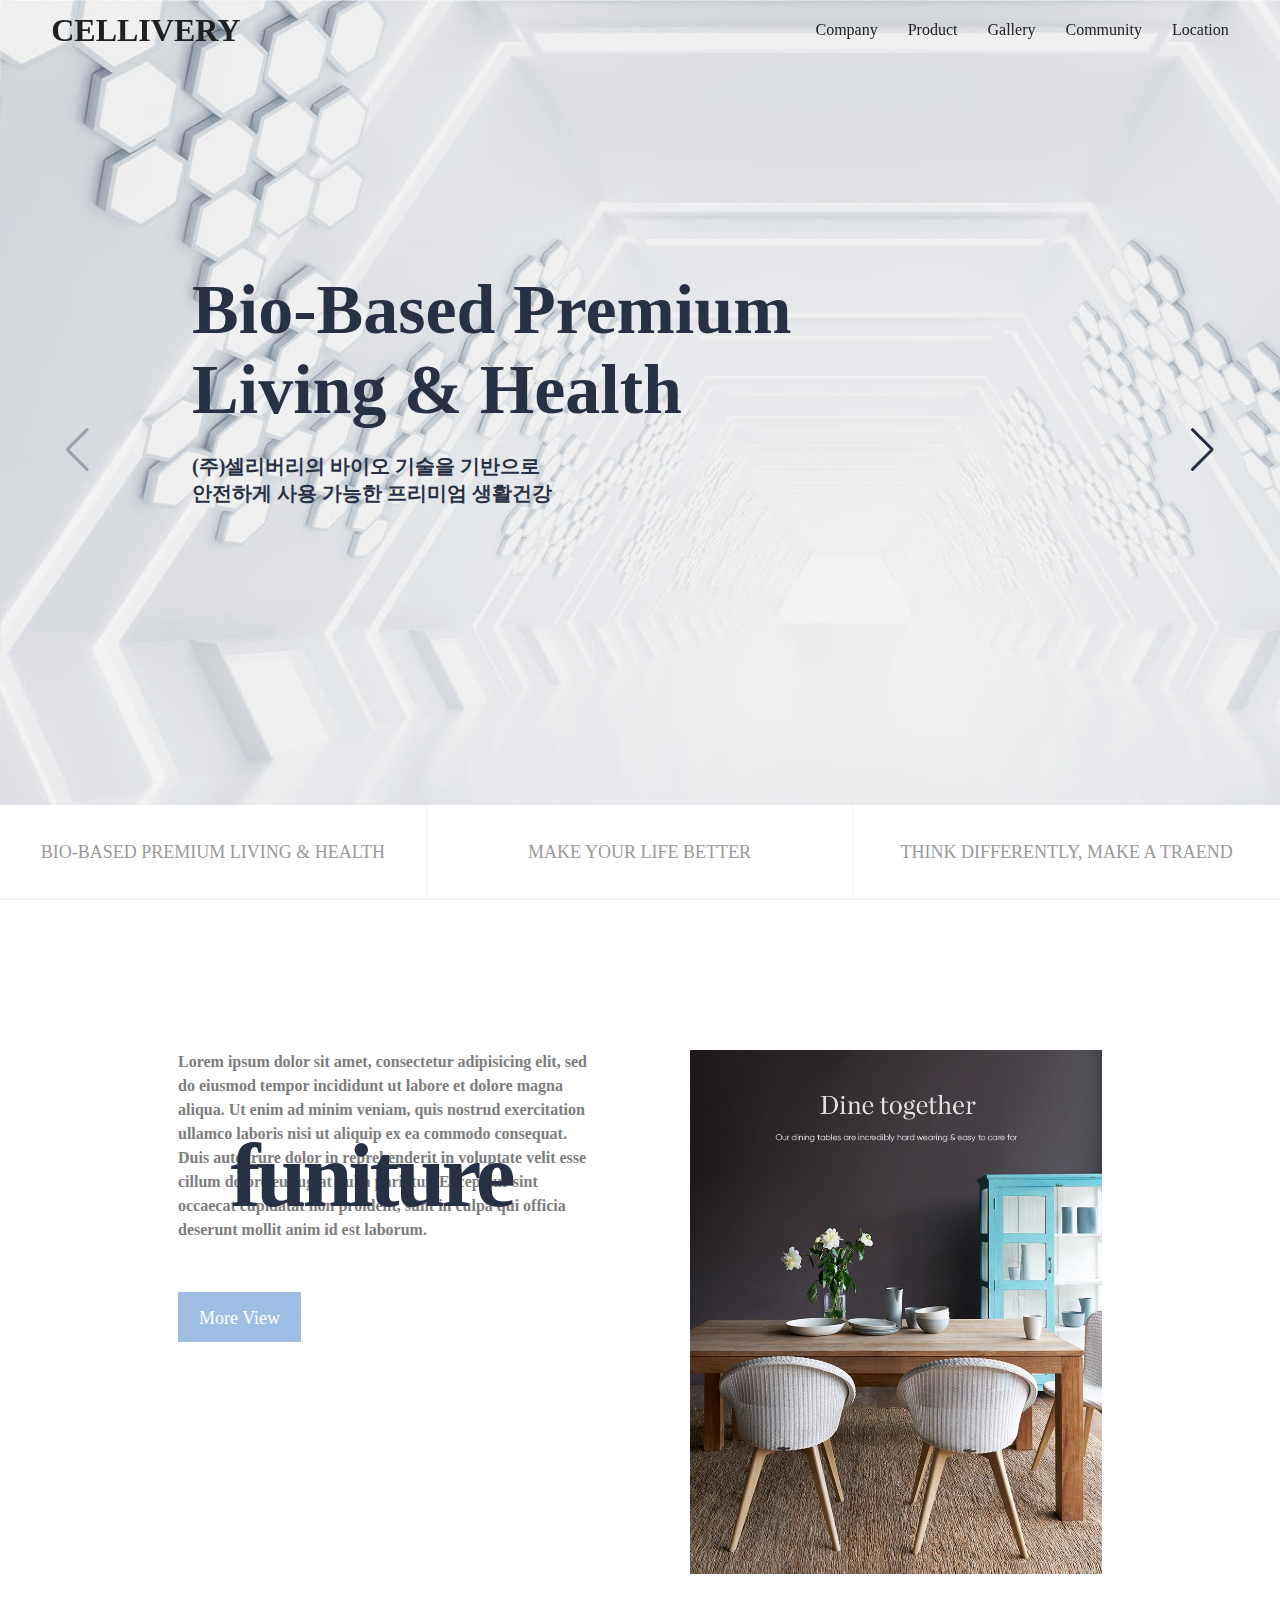
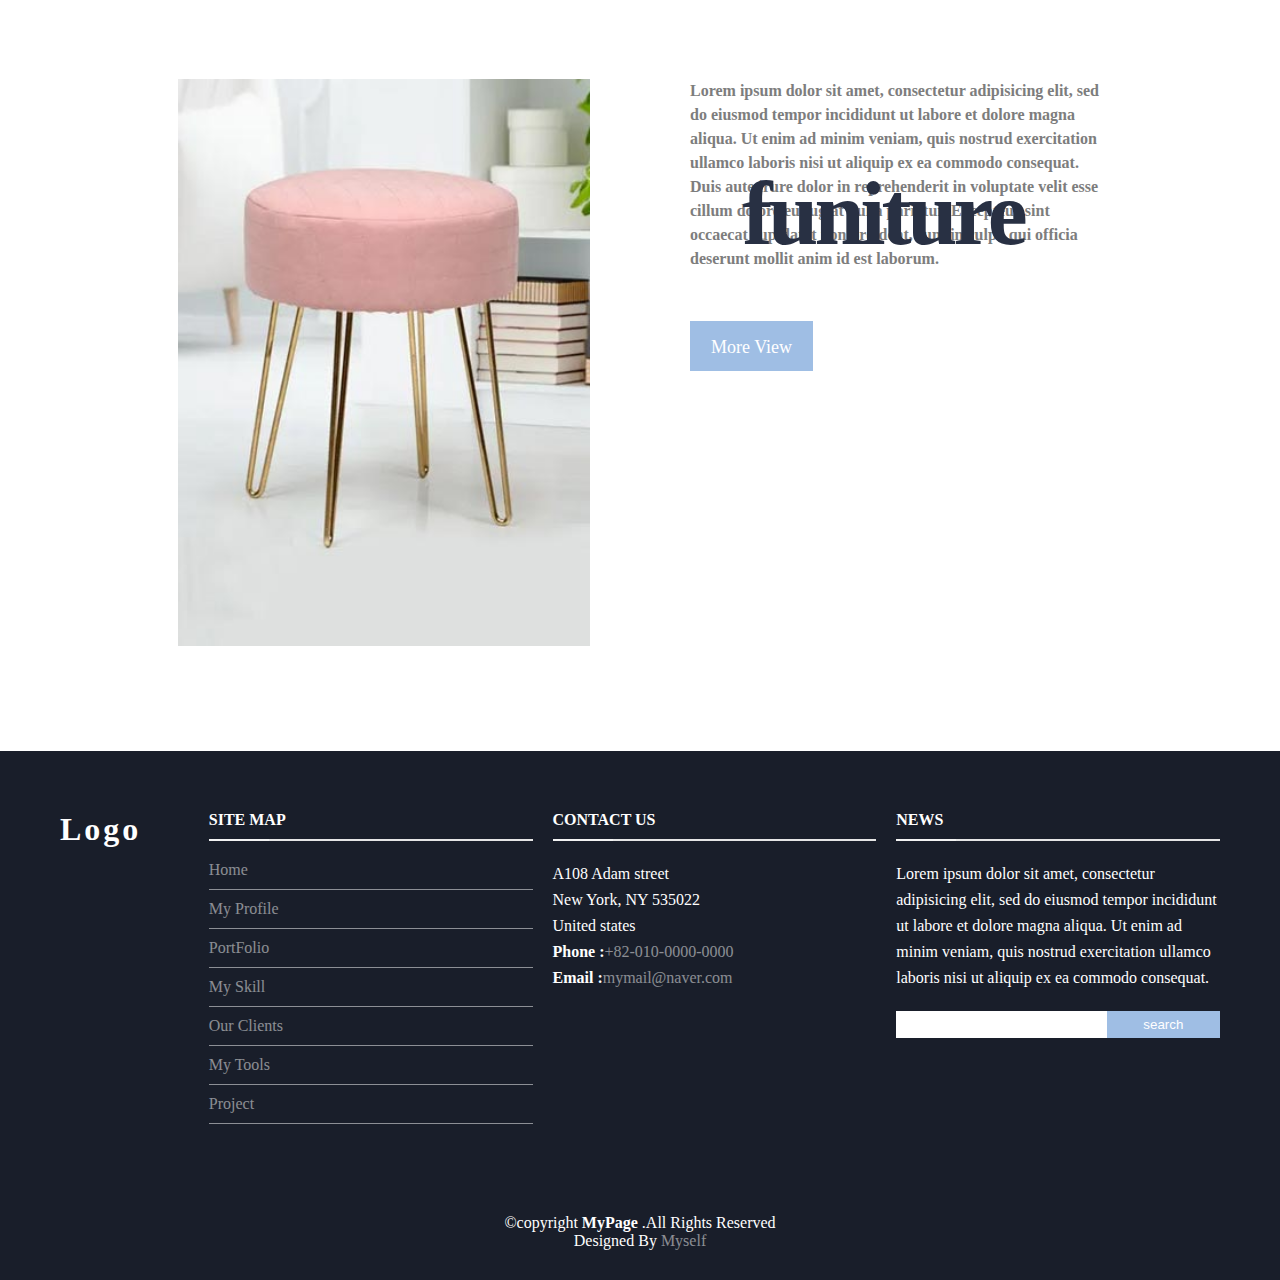
==== index.html @ 7fae7de5 "scss 활용 사이트 제작" ====
<!DOCTYPE html>
<html lang="ko">
  <head>
    <meta charset="utf-8">
    <meta name="viewport" content="width=device-width, initial-scale=1, maximum-scale=1, minimum-scale=1, user-scalable=no">
    <title>xwood</title>
    <link rel="stylesheet" href="https://unpkg.com/swiper/swiper-bundle.min.css">
    <link rel="stylesheet" href="./css/style.min.css">
    <script type="text/javascript" src="./js/jquery.min.js"></script>
    <script src="https://unpkg.com/swiper/swiper-bundle.min.js"></script>
    <script type="text/javascript" src="./js/common.js"></script>
  </head>
  <body>
    <div id="wrap">
      <div class="header-box">
        <header id="header">
          <!-- 로고 -->
          <h1 id="top-logo">
            <a href="../">CELLIVERY</a>
          </h1>
          <!-- 메인메뉴 -->
          <nav id="top-nav">
            <ul>
              <li>
                <a href="./company/introduce.html">Company</a>
                <ul class="sub-menu">
                  <li><a href="./company/introduce.html">introduce</a></li>
                  <li><a href="./company/ci.html">CI</a></li>
                  <li><a href="./company/history.html">History</a></li>
                </ul>
              </li>
              <li>
                <a href="./product/bioneul.html">Product</a>
                <ul class="sub-menu">
                  <li><a href="./product/bioneul.html">BIO:NEOL</a></li>
                  <li><a href="./product/rapuez.html">THE RAPUEZ</a></li>
                </ul>
              </li>
              <li><a href="./gallery/gallery.html">Gallery</a></li>
              <li>
                <a href="./community/notice.html">Community</a>
                <ul class="sub-menu">
                  <li><a href="./community/notice.html">Notice</a></li>
                  <li><a href="./community/news.html">News</a></li>
                  <li><a href="./community/faq.html">FAQ</a></li>
                </ul>
              </li>
              <li><a href="./location/location.html">Location</a></li>
            </ul>
          </nav>
        </header>
      </div>
      <main>
        <!-- 메인 배너 -->
        <div class="swiper mySwiper">
          <div class="swiper-wrapper">
            <div class="swiper-slide mainbanner">
              <div class="txt-box">
                <h2>Bio-Based Premium<br>Living & Health</h2>
                <p>(주)셀리버리의 바이오 기술을 기반으로<br>안전하게 사용 가능한 프리미엄 생활건강</p>
              </div>
            </div>
            <div class="swiper-slide mainbanner">
              <div class="txt-box">
                <h2>Make Your Life<br>Better</h2>
                <p>주변에서 쉽게 접할 수 있는 제품을 통해<br>당신의 삶의 질을 업그레이드 합니다.</p>
              </div>
            </div>
            <div class="swiper-slide mainbanner">
              <div class="txt-box">
                <h2>Think Differently,<br>Make a Trend</h2>
                <p>글로벌 시장에서 인정받은 바이오 기술력으로<br>새로운 리빙앤헬스 트렌드를 만들어갑니다.</p>
              </div>
            </div>
          </div>
          <ul>
            <li><a href="#">BIO-BASED PREMIUM LIVING & HEALTH</a></li>
            <li><a href="#">MAKE YOUR LIFE BETTER</a></li>
            <li><a href="#">THINK DIFFERENTLY, MAKE A TRAEND</a></li>
          </ul>
          <div class="swiper-button-next"></div>
          <div class="swiper-button-prev"></div>
          <div class="swiper-pagination"></div>
        </div>
        <!-- 컨텐츠 영역 -->
        <div class="container">
          <div class="content">
            <div class="inner">
              <div class="box items_2">
                <div class="items">
                  <h3 class="title">funiture</h3>
                  <p>Lorem ipsum dolor sit amet, consectetur adipisicing elit, sed do eiusmod tempor incididunt ut labore et dolore magna aliqua. Ut enim ad minim veniam, quis nostrud exercitation ullamco laboris nisi ut aliquip ex ea commodo consequat. Duis aute irure dolor in reprehenderit in voluptate velit esse cillum dolore eu fugiat nulla pariatur. Excepteur sint occaecat cupidatat non proident, sunt in culpa qui officia deserunt mollit anim id est laborum.</p>
                  <a href="./company/introduce.html" class="gbtn">More View</a>
                </div>
                <div class="items">
                  <img src="./img/thumb_nail01.jpg" alt="funiture01">
                </div>
              </div>
            </div>
            <div class="inner">
              <div class="box items_2">
                <div class="items">
                  <img src="./img/thumb_nail02.jpg" alt="funiture02">
                </div>
                <div class="items">
                  <h3 class="title">funiture</h3>
                  <p>Lorem ipsum dolor sit amet, consectetur adipisicing elit, sed do eiusmod tempor incididunt ut labore et dolore magna aliqua. Ut enim ad minim veniam, quis nostrud exercitation ullamco laboris nisi ut aliquip ex ea commodo consequat. Duis aute irure dolor in reprehenderit in voluptate velit esse cillum dolore eu fugiat nulla pariatur. Excepteur sint occaecat cupidatat non proident, sunt in culpa qui officia deserunt mollit anim id est laborum.</p>
                  <a href="./company/introduce.html" class="gbtn">More View</a>
                </div>
              </div>
            </div>
          </div>
        </div>
        <!-- 컨텐츠 영역 -->
      </main>
      <footer id="footer">
        <!-- 푸터 상단 영역 -->
        <div class="footer-top">
          <div class="container">
            <div class="row">
              <div class="column footer-logo">
                <!-- footer logo -->
                <h3>Logo</h3>
              </div>
              <div class="column">
                <!-- site map -->
                <h4>site map</h4>
                <ul>
                  <li><a href="#intro">Home</a></li>
                  <li><a href="#myprofile">My Profile</a></li>
                  <li><a href="#portfolio">PortFolio</a></li>
                  <li><a href="#myskill">My Skill</a></li>
                  <li><a href="#ourclients">Our Clients</a></li>
                  <li><a href="#mytools">My Tools</a></li>
                  <li><a href="#project">Project</a></li>
                </ul>
              </div>
              <div class="column">
                <!-- contact us -->
                <h4>contact us</h4>
                <p>
                  A108 Adam street<br>
                  New York, NY 535022<br>
                  United states<br>
                  <strong>Phone :</strong><a href="tel:+82-10-0000-0000">+82-010-0000-0000</a><br> <!-- a태그 누르면 전화 걸기 가능 -->
                  <strong>Email :</strong><a href="mailto:mymail@naver.com">mymail@naver.com</a> <!-- a태그 누르면 메일 보내기 가능 -->
                </p>
              </div>
              <div class="column news">
                <!-- news -->
                <h4>news</h4>
                <p>Lorem ipsum dolor sit amet, consectetur adipisicing elit, sed do eiusmod tempor incididunt ut labore et dolore magna aliqua. Ut enim ad minim veniam, quis nostrud exercitation ullamco laboris nisi ut aliquip ex ea commodo consequat.</p>
                <form>
                  <input type="text" name="search"><input type="submit" value="search">
                </form>
              </div>
            </div>
          </div>
        </div>
        <!-- 푸터 하단 영역 -->
        <div class="container">
          <div class="copyright">
            &copy;copyright <strong>MyPage</strong> .All Rights Reserved
          </div>
          <div class="credits">
            Designed By <a href="mailto:aaa@naver.com">Myself</a> <!-- mailto: 보내는 사람 메일 주소 -->
          </div>
        </div>
      </footer>
    </div>
    <script>
    var swiper = new Swiper(".mySwiper", {
      spaceBetween: 30,
      centeredSlides: true,
      navigation: {
        nextEl: ".swiper-button-next",
        prevEl: ".swiper-button-prev",
      },
      pagination: {
          el: ".swiper-pagination",
      },
    });
    </script>
  </body>
</html>
---- css/style.min.css ----
html,body{height:100%}body{background:#fff;color:#283043}html,body,p,dl,dt,dd,ul,li,h1,h2,h3,h4,h5,h6{margin:0;padding:0}li{list-style:none}a{text-decoration:none;color:#202020;transition:.5s}a:hover{color:#9fbee4}.gbtn{display:inline-block;box-sizing:border-box;padding:0 20px;height:50px;line-height:50px;text-align:center;background:#9fbee4;color:white;border:1px solid #9fbee4}.gbtn:hover{color:#9fbee4;background:white}.box{display:flex;padding:0 10%}.box .items{position:relative;box-sizing:border-box;padding:50px;flex:50%;flex-grow:0;flex-shrink:0;font-size:18px}.box .items .title{position:absolute;width:100%;top:20%;left:20%;font-size:90px;line-height:100px;letter-spacing:-4px}.box .items p{color:#7d7d7d;font-size:16px;font-weight:600;line-height:24px}.box .items img{width:100%}.box .items.column{flex:100%;text-align:center}.box .items.column .title{position:relative;top:0;left:0;font-size:50px;line-height:50px}.box .items.column p{margin:20px 0}.box .items.column p span{display:inline-block;padding-top:10px;box-sizing:border-box;line-height:21px}.box .items.column p strong{color:#283043;font-weight:900}.box.items_2 .items{flex:50%}.box#history{padding:0 12%}.box#history .items{position:relative;width:800px}.box#history .items:first-child{flex:45%}.box#history .items:last-child{flex:55%}.box#history .items:before{position:absolute;top:0;right:86px;content:'';display:block;width:2px;height:100%;background:#e5e5e5}.box#history .items:last-child:before{display:none}.box#history .items .title{top:30px;left:50px;text-align:left}.box#history .items ul{position:relative;display:block;flex-flow:column;height:250px}.box#history .items ul li{display:block;flex:100%;width:100%;height:60px;margin-bottom:1%;border-bottom:none;border-radius:10px;background:rgba(255,255,255,0.5);border:1px solid #e5e5e5;box-sizing:border-box}.box#history .items ul li.active{background:#191e2a}.box#history .items ul li.active span{color:#fff}.box#history .items ul li.active span:last-child{color:#9fbee4}.box#history .items ul li .txt-box{width:100%;height:100%;line-height:60px;margin-left:30px}.box#history .items ul li .txt-box span{color:#e5e5e5;display:inline-block;line-height:100%}.box#history .items ul li .txt-box span:last-child{color:#283043;margin-left:20px;font-weight:700}table{width:100%;table-layout:fixed;border-collapse:collapse;border:0}table+.gbtn{margin-top:20px}table+.gbtn.right{float:right}table th{height:50px;padding:20px 15px;text-align:center;font-weight:700;font-size:16px;color:#202020;text-transform:uppercase;border-top:2px solid #202020;border-bottom:1px solid #e5e5e5}table th:nth-child(1){width:10%}table th:nth-child(2){width:50%}table th:nth-child(3){width:20%}table th:nth-child(4){width:20%}table td{height:50px;padding:15px;text-align:center;vertical-align:middle;font-weight:500;font-size:16px;color:#283043;border-bottom:1px solid #e5e5e5}table td:nth-child(1){width:10%}table td:nth-child(2){width:50%}table td:nth-child(3){width:20%}table td:nth-child(4){width:20%}.tbl-header{background:#fff;margin:0 10%}.tbl-content{margin-top:0;margin:0 10%}.accordion{margin:0 10%}.accordion dl{margin:50px auto}.accordion dl dt{font-size:18px;text-indent:3em;color:white;line-height:35px;height:35px;background:#9fbee4}.accordion dl dd{height:300px}.accordion dl dd p{text-indent:1em;padding:20px}.map-info-window{width:150px;text-align:center;padding:6px 0}.swiper-button-next,.swiper-button-prev{color:#283043}.swiper-button-next{right:5%}.swiper-button-prev{left:5%}.swiper-pagination-bullet{background:#fff}.swiper-pagination-bullet-active{background:#9fbee4}#wrap{width:100%}#wrap .header-box{position:fixed;width:100%;margin:0 auto;z-index:100}#wrap .header-box #header{position:relative;width:100%;margin:0 auto;padding:0 4%;box-sizing:border-box;height:60px}#wrap .header-box #header #top-logo{float:left;position:relative;z-index:1}#wrap .header-box #header #top-logo a{height:60px;line-height:60px}#wrap .header-box #header #top-nav{position:relative;height:60px}#wrap .header-box #header #top-nav ul{float:right}#wrap .header-box #header #top-nav ul li{position:relative;float:left;margin-left:30px}#wrap .header-box #header #top-nav ul li:first-child{margin-left:0}#wrap .header-box #header #top-nav ul li a{display:inline-block;width:100%;height:100%;line-height:60px}#wrap .header-box #header #top-nav ul li:hover .sub-menu{visibility:visible;top:100%;opacity:1}#wrap .header-box #header #top-nav ul li .sub-menu{position:absolute;border:1px solid rgba(255,255,255,0.5);visibility:hidden;top:calc(100% - 3px);opacity:0;transition:.3s;z-index:500}#wrap .header-box #header #top-nav ul li .sub-menu li{width:100%;margin:0;background:white;box-sizing:border-box;padding:0 10px;min-width:150px;transition:.3s}#wrap .header-box #header #top-nav ul li .sub-menu li:hover{background:#9fbee4}#wrap .header-box #header #top-nav ul li .sub-menu li:hover a{color:white}#wrap .header-box #header #top-nav ul li .sub-menu li a{height:40px;line-height:40px}#wrap main{min-height:calc(100vh - (60px + 80px + 51px))}#wrap main ul{position:absolute;bottom:0;left:0;display:flex;width:100%;max-width:1720px;height:95px;z-index:200}#wrap main ul li{position:relative;width:33.333%;background:#fff;border-bottom:2px solid #f3f3f3}#wrap main ul li:before{position:absolute;top:0;left:0;content:'';width:0;height:100%;background:#9fbee4;transition:4s}#wrap main ul li.on:before{width:100%;color:#262f40;border-right:none}#wrap main ul li:last-child a{border-right:none}#wrap main ul li a{position:relative;display:inline-block;width:100%;height:100%;line-height:95px;border-right:1px solid #f3f3f3;background:none;text-align:center;color:#999;font-size:18px;box-sizing:border-box;transition:.5s;z-index:100}#wrap main ul li a:hover{padding-left:20px}#wrap #footer{margin-top:50px;color:#fff;background:#191e2a}#wrap #footer .footer-top{padding:60px 50px 30px}#wrap #footer>.container{padding:30px 0;text-align:center}#wrap #footer .container .row{display:flex;justify-content:center;flex-wrap:wrap}#wrap #footer .container .row .column{flex:25%;padding:0 10px;margin-bottom:30px;box-sizing:border-box}#wrap #footer .container .row .column.footer-logo{flex:100px}#wrap #footer .container .row .column.footer-logo h3{font-size:32px;padding:2px 0 2px 0px;line-height:1;font-weight:700;letter-spacing:3px}#wrap #footer .container .row .column.news p{margin-bottom:20px}#wrap #footer .container .row .column.news input[type=text]{border:0;padding:6px 8px;width:65%;box-sizing:border-box;outline:none}#wrap #footer .container .row .column.news input[type=submit]{border:0;padding:6px 0;width:35%;background:#9fbee4;color:white;cursor:pointer;outline:none}#wrap #footer .container .row .column h4{position:relative;font-size:16px;font-weight:700;text-transform:uppercase;padding-bottom:12px;margin-bottom:20px}#wrap #footer .container .row .column h4:before,#wrap #footer .container .row .column h4:after{content:'';position:absolute;left:0;bottom:0;height:2px}#wrap #footer .container .row .column h4:before{width:100%;background:#e5e5e5}#wrap #footer .container .row .column h4:after{width:60px;background:rgba(255,255,255,0.5)}#wrap #footer .container .row .column ul li{border-bottom:1px solid rgba(255,255,255,0.5);padding:10px 0}#wrap #footer .container .row .column ul li:nth-child(1){padding-top:0}#wrap #footer .container .row .column ul li a{color:rgba(255,255,255,0.5)}#wrap #footer .container .row .column p{line-height:26px}#wrap #footer .container .row .column p a{color:rgba(255,255,255,0.5)}#wrap #footer .container .credits a{color:rgba(255,255,255,0.5)}.mainbanner{position:relative;height:100vh;background-repeat:no-repeat;background-size:cover}.mainbanner:nth-child(1){background-image:url("../img/main/banner01.jpg")}.mainbanner:nth-child(2){background-image:url("../img/main/banner02.jpg")}.mainbanner:nth-child(3){background-image:url("../img/main/banner03.jpg")}.mainbanner .txt-box{position:absolute;top:30%;left:15%;width:60%}.mainbanner .txt-box h2{font-size:70px}.mainbanner .txt-box p{margin-top:3%;font-size:20px;font-weight:700;color:#283043}.inner:nth-child(1){margin-top:100px}.inner .box.items_2 .items p+a{margin-top:50px}body.subpage main .container{display:flex;justify-content:center;align-items:center;flex-flow:column}body.subpage main .container #lnb{position:relative;width:100%;height:550px;box-sizing:border-box;padding-right:50px}body.subpage main .container #lnb.company{background:url("../img/lnb/about.jpg") no-repeat center;background-size:cover}body.subpage main .container #lnb.community{background:url("../img/lnb/community.jpg") no-repeat center;background-size:cover}body.subpage main .container #lnb.product{background:url("../img/lnb/product.jpg") no-repeat center;background-size:cover}body.subpage main .container #lnb.gallery{background:url("../img/lnb/gallery.png") no-repeat center;background-size:cover}body.subpage main .container #lnb.location{background:url("../img/lnb/location.jpg") no-repeat center;background-size:cover}body.subpage main .container #lnb span{position:absolute;top:40%;left:10%;display:inline-block;font-size:50px;line-height:50px}body.subpage main .container #lnb ul{position:absolute;bottom:0;left:0;display:flex;width:100%;max-width:1720px;height:95px}body.subpage main .container #lnb ul li{width:33.333%;background:#fff;border-bottom:2px solid #f3f3f3}body.subpage main .container #lnb ul li:last-child a{border-right:none}body.subpage main .container #lnb ul li a{display:inline-block;width:100%;height:100%;line-height:95px;border-right:1px solid #f3f3f3;text-align:center;color:#999;font-size:18px;box-sizing:border-box;transition:.5s}body.subpage main .container #lnb ul li a:hover{padding-left:20px}body.subpage main .container #lnb ul li a.on{color:#262f40;background:#9fbee4;border-right:none}body.subpage main .container .sub-title .inner.community h2 span{position:absolute;top:40%;left:10%;display:inline-block;font-size:50px;line-height:50px}body.subpage main .container .inner.community h2 span{margin-left:10%}body.subpage main .container .inner.community .tbl-header{margin-top:50px}body.subpage main .container .inner+.inner{margin-top:50px;padding-top:50px;border-top:1px solid rgba(255,255,255,0.5)}body.subpage main .container .inner .box{flex-wrap:wrap}
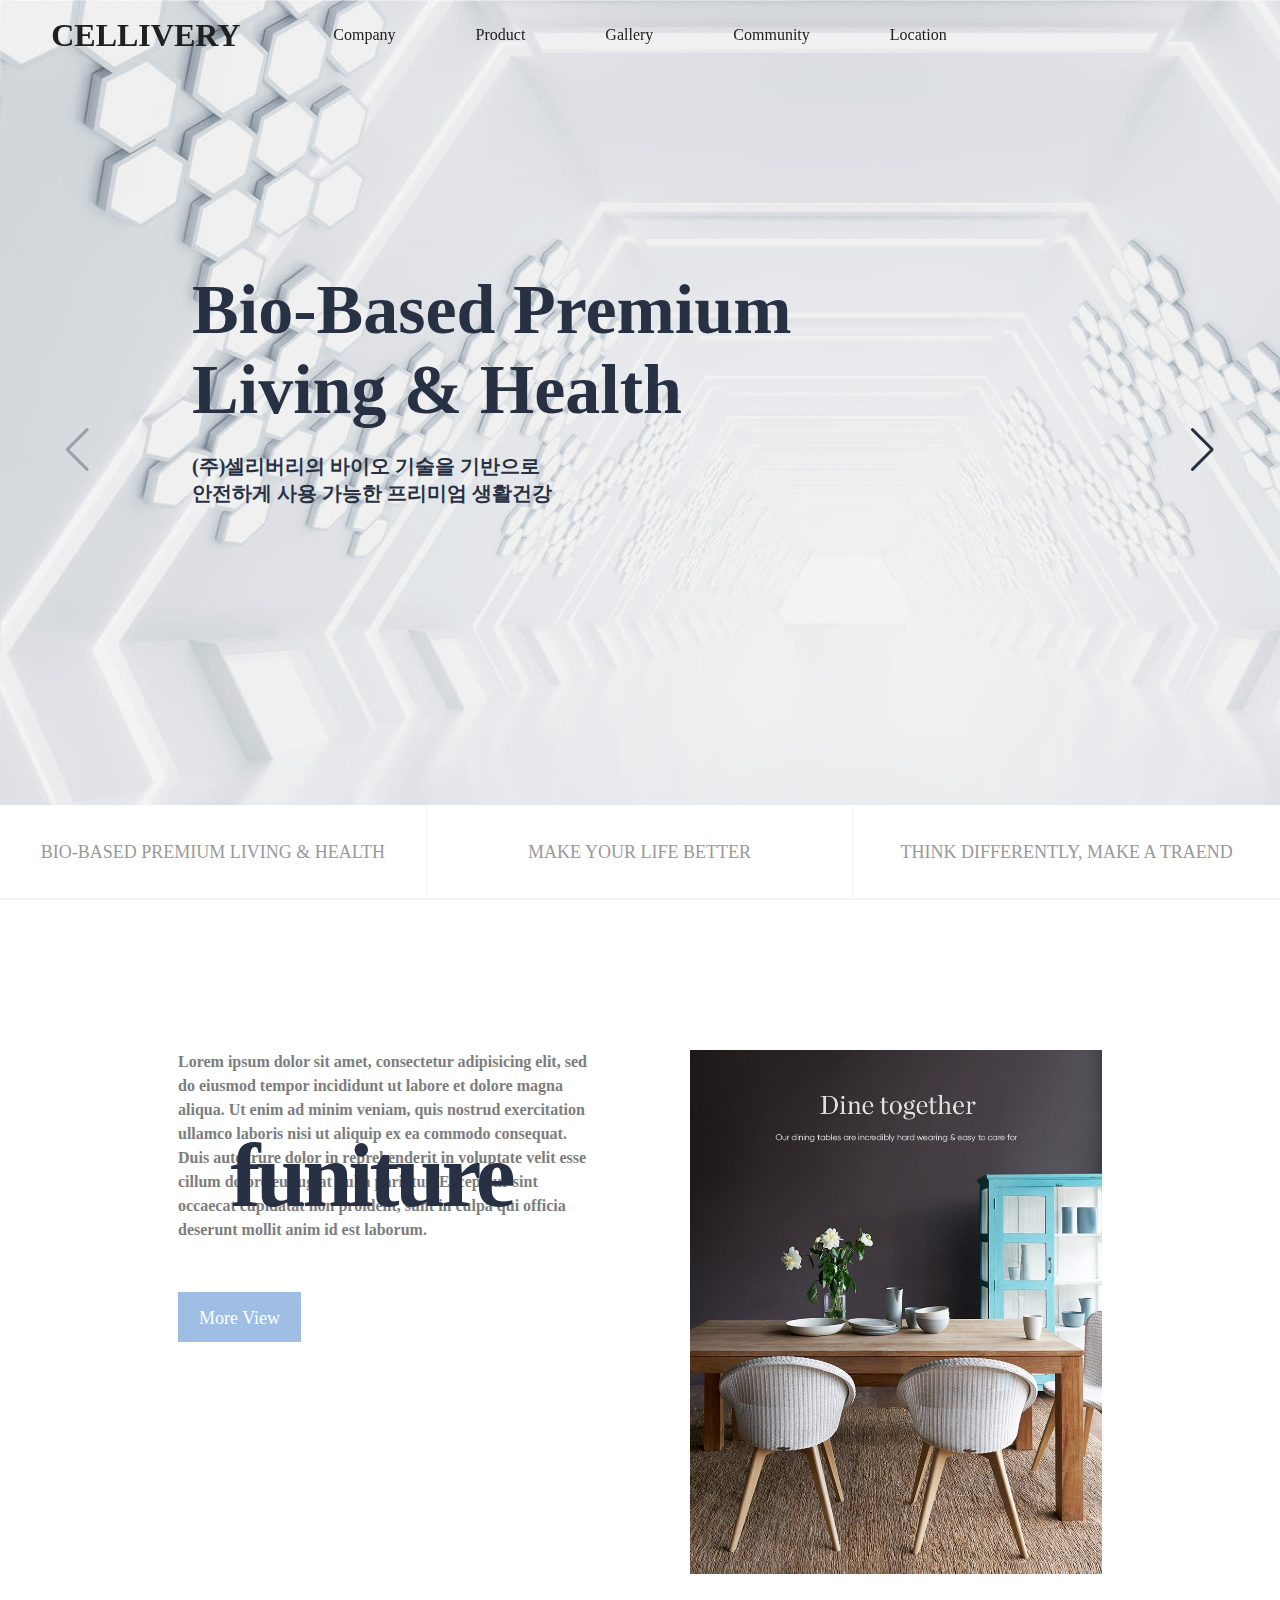
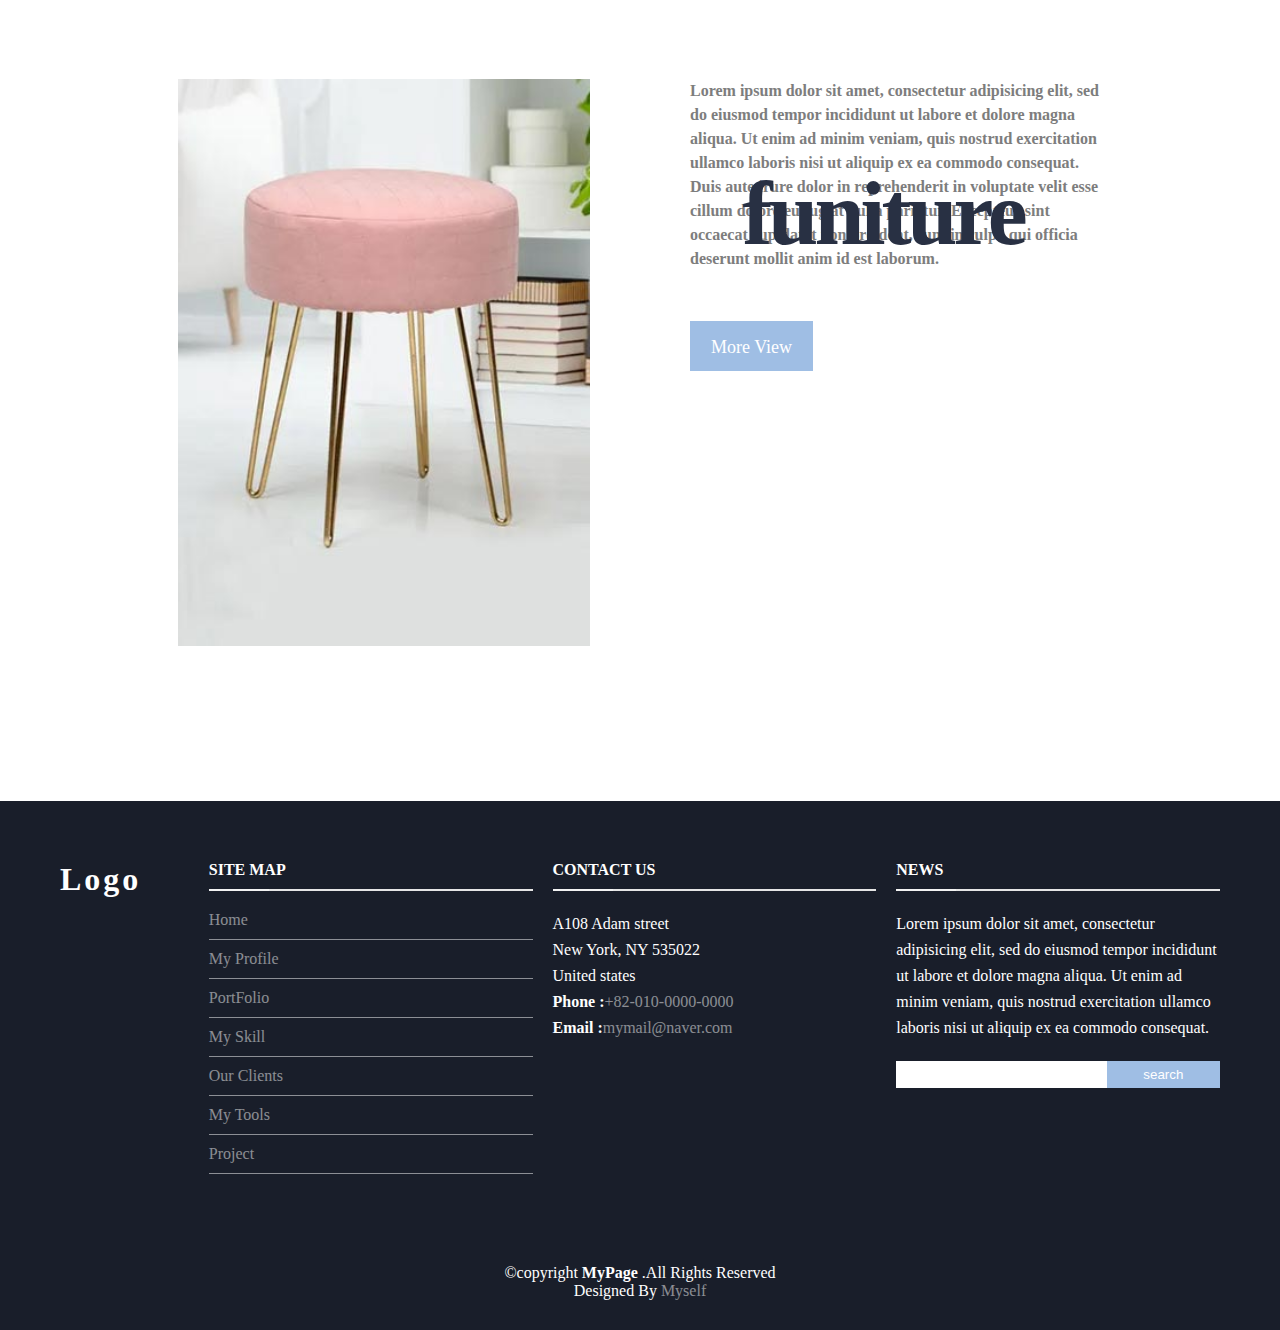
==== commit c0c7d5b9: "서브페이지 콘텐츠 추가 및 상단바 수정" ====
--- a/index.html
+++ b/index.html
@@ -3,7 +3,7 @@
   <head>
     <meta charset="utf-8">
     <meta name="viewport" content="width=device-width, initial-scale=1, maximum-scale=1, minimum-scale=1, user-scalable=no">
-    <title>xwood</title>
+    <title>CELLIVERY</title>
     <link rel="stylesheet" href="https://unpkg.com/swiper/swiper-bundle.min.css">
     <link rel="stylesheet" href="./css/style.min.css">
     <script type="text/javascript" src="./js/jquery.min.js"></script>
--- a/css/style.min.css
+++ b/css/style.min.css
@@ -1 +1 @@
-html,body{height:100%}body{background:#fff;color:#283043}html,body,p,dl,dt,dd,ul,li,h1,h2,h3,h4,h5,h6{margin:0;padding:0}li{list-style:none}a{text-decoration:none;color:#202020;transition:.5s}a:hover{color:#9fbee4}.gbtn{display:inline-block;box-sizing:border-box;padding:0 20px;height:50px;line-height:50px;text-align:center;background:#9fbee4;color:white;border:1px solid #9fbee4}.gbtn:hover{color:#9fbee4;background:white}.box{display:flex;padding:0 10%}.box .items{position:relative;box-sizing:border-box;padding:50px;flex:50%;flex-grow:0;flex-shrink:0;font-size:18px}.box .items .title{position:absolute;width:100%;top:20%;left:20%;font-size:90px;line-height:100px;letter-spacing:-4px}.box .items p{color:#7d7d7d;font-size:16px;font-weight:600;line-height:24px}.box .items img{width:100%}.box .items.column{flex:100%;text-align:center}.box .items.column .title{position:relative;top:0;left:0;font-size:50px;line-height:50px}.box .items.column p{margin:20px 0}.box .items.column p span{display:inline-block;padding-top:10px;box-sizing:border-box;line-height:21px}.box .items.column p strong{color:#283043;font-weight:900}.box.items_2 .items{flex:50%}.box#history{padding:0 12%}.box#history .items{position:relative;width:800px}.box#history .items:first-child{flex:45%}.box#history .items:last-child{flex:55%}.box#history .items:before{position:absolute;top:0;right:86px;content:'';display:block;width:2px;height:100%;background:#e5e5e5}.box#history .items:last-child:before{display:none}.box#history .items .title{top:30px;left:50px;text-align:left}.box#history .items ul{position:relative;display:block;flex-flow:column;height:250px}.box#history .items ul li{display:block;flex:100%;width:100%;height:60px;margin-bottom:1%;border-bottom:none;border-radius:10px;background:rgba(255,255,255,0.5);border:1px solid #e5e5e5;box-sizing:border-box}.box#history .items ul li.active{background:#191e2a}.box#history .items ul li.active span{color:#fff}.box#history .items ul li.active span:last-child{color:#9fbee4}.box#history .items ul li .txt-box{width:100%;height:100%;line-height:60px;margin-left:30px}.box#history .items ul li .txt-box span{color:#e5e5e5;display:inline-block;line-height:100%}.box#history .items ul li .txt-box span:last-child{color:#283043;margin-left:20px;font-weight:700}table{width:100%;table-layout:fixed;border-collapse:collapse;border:0}table+.gbtn{margin-top:20px}table+.gbtn.right{float:right}table th{height:50px;padding:20px 15px;text-align:center;font-weight:700;font-size:16px;color:#202020;text-transform:uppercase;border-top:2px solid #202020;border-bottom:1px solid #e5e5e5}table th:nth-child(1){width:10%}table th:nth-child(2){width:50%}table th:nth-child(3){width:20%}table th:nth-child(4){width:20%}table td{height:50px;padding:15px;text-align:center;vertical-align:middle;font-weight:500;font-size:16px;color:#283043;border-bottom:1px solid #e5e5e5}table td:nth-child(1){width:10%}table td:nth-child(2){width:50%}table td:nth-child(3){width:20%}table td:nth-child(4){width:20%}.tbl-header{background:#fff;margin:0 10%}.tbl-content{margin-top:0;margin:0 10%}.accordion{margin:0 10%}.accordion dl{margin:50px auto}.accordion dl dt{font-size:18px;text-indent:3em;color:white;line-height:35px;height:35px;background:#9fbee4}.accordion dl dd{height:300px}.accordion dl dd p{text-indent:1em;padding:20px}.map-info-window{width:150px;text-align:center;padding:6px 0}.swiper-button-next,.swiper-button-prev{color:#283043}.swiper-button-next{right:5%}.swiper-button-prev{left:5%}.swiper-pagination-bullet{background:#fff}.swiper-pagination-bullet-active{background:#9fbee4}#wrap{width:100%}#wrap .header-box{position:fixed;width:100%;margin:0 auto;z-index:100}#wrap .header-box #header{position:relative;width:100%;margin:0 auto;padding:0 4%;box-sizing:border-box;height:60px}#wrap .header-box #header #top-logo{float:left;position:relative;z-index:1}#wrap .header-box #header #top-logo a{height:60px;line-height:60px}#wrap .header-box #header #top-nav{position:relative;height:60px}#wrap .header-box #header #top-nav ul{float:right}#wrap .header-box #header #top-nav ul li{position:relative;float:left;margin-left:30px}#wrap .header-box #header #top-nav ul li:first-child{margin-left:0}#wrap .header-box #header #top-nav ul li a{display:inline-block;width:100%;height:100%;line-height:60px}#wrap .header-box #header #top-nav ul li:hover .sub-menu{visibility:visible;top:100%;opacity:1}#wrap .header-box #header #top-nav ul li .sub-menu{position:absolute;border:1px solid rgba(255,255,255,0.5);visibility:hidden;top:calc(100% - 3px);opacity:0;transition:.3s;z-index:500}#wrap .header-box #header #top-nav ul li .sub-menu li{width:100%;margin:0;background:white;box-sizing:border-box;padding:0 10px;min-width:150px;transition:.3s}#wrap .header-box #header #top-nav ul li .sub-menu li:hover{background:#9fbee4}#wrap .header-box #header #top-nav ul li .sub-menu li:hover a{color:white}#wrap .header-box #header #top-nav ul li .sub-menu li a{height:40px;line-height:40px}#wrap main{min-height:calc(100vh - (60px + 80px + 51px))}#wrap main ul{position:absolute;bottom:0;left:0;display:flex;width:100%;max-width:1720px;height:95px;z-index:200}#wrap main ul li{position:relative;width:33.333%;background:#fff;border-bottom:2px solid #f3f3f3}#wrap main ul li:before{position:absolute;top:0;left:0;content:'';width:0;height:100%;background:#9fbee4;transition:4s}#wrap main ul li.on:before{width:100%;color:#262f40;border-right:none}#wrap main ul li:last-child a{border-right:none}#wrap main ul li a{position:relative;display:inline-block;width:100%;height:100%;line-height:95px;border-right:1px solid #f3f3f3;background:none;text-align:center;color:#999;font-size:18px;box-sizing:border-box;transition:.5s;z-index:100}#wrap main ul li a:hover{padding-left:20px}#wrap #footer{margin-top:50px;color:#fff;background:#191e2a}#wrap #footer .footer-top{padding:60px 50px 30px}#wrap #footer>.container{padding:30px 0;text-align:center}#wrap #footer .container .row{display:flex;justify-content:center;flex-wrap:wrap}#wrap #footer .container .row .column{flex:25%;padding:0 10px;margin-bottom:30px;box-sizing:border-box}#wrap #footer .container .row .column.footer-logo{flex:100px}#wrap #footer .container .row .column.footer-logo h3{font-size:32px;padding:2px 0 2px 0px;line-height:1;font-weight:700;letter-spacing:3px}#wrap #footer .container .row .column.news p{margin-bottom:20px}#wrap #footer .container .row .column.news input[type=text]{border:0;padding:6px 8px;width:65%;box-sizing:border-box;outline:none}#wrap #footer .container .row .column.news input[type=submit]{border:0;padding:6px 0;width:35%;background:#9fbee4;color:white;cursor:pointer;outline:none}#wrap #footer .container .row .column h4{position:relative;font-size:16px;font-weight:700;text-transform:uppercase;padding-bottom:12px;margin-bottom:20px}#wrap #footer .container .row .column h4:before,#wrap #footer .container .row .column h4:after{content:'';position:absolute;left:0;bottom:0;height:2px}#wrap #footer .container .row .column h4:before{width:100%;background:#e5e5e5}#wrap #footer .container .row .column h4:after{width:60px;background:rgba(255,255,255,0.5)}#wrap #footer .container .row .column ul li{border-bottom:1px solid rgba(255,255,255,0.5);padding:10px 0}#wrap #footer .container .row .column ul li:nth-child(1){padding-top:0}#wrap #footer .container .row .column ul li a{color:rgba(255,255,255,0.5)}#wrap #footer .container .row .column p{line-height:26px}#wrap #footer .container .row .column p a{color:rgba(255,255,255,0.5)}#wrap #footer .container .credits a{color:rgba(255,255,255,0.5)}.mainbanner{position:relative;height:100vh;background-repeat:no-repeat;background-size:cover}.mainbanner:nth-child(1){background-image:url("../img/main/banner01.jpg")}.mainbanner:nth-child(2){background-image:url("../img/main/banner02.jpg")}.mainbanner:nth-child(3){background-image:url("../img/main/banner03.jpg")}.mainbanner .txt-box{position:absolute;top:30%;left:15%;width:60%}.mainbanner .txt-box h2{font-size:70px}.mainbanner .txt-box p{margin-top:3%;font-size:20px;font-weight:700;color:#283043}.inner:nth-child(1){margin-top:100px}.inner .box.items_2 .items p+a{margin-top:50px}body.subpage main .container{display:flex;justify-content:center;align-items:center;flex-flow:column}body.subpage main .container #lnb{position:relative;width:100%;height:550px;box-sizing:border-box;padding-right:50px}body.subpage main .container #lnb.company{background:url("../img/lnb/about.jpg") no-repeat center;background-size:cover}body.subpage main .container #lnb.community{background:url("../img/lnb/community.jpg") no-repeat center;background-size:cover}body.subpage main .container #lnb.product{background:url("../img/lnb/product.jpg") no-repeat center;background-size:cover}body.subpage main .container #lnb.gallery{background:url("../img/lnb/gallery.png") no-repeat center;background-size:cover}body.subpage main .container #lnb.location{background:url("../img/lnb/location.jpg") no-repeat center;background-size:cover}body.subpage main .container #lnb span{position:absolute;top:40%;left:10%;display:inline-block;font-size:50px;line-height:50px}body.subpage main .container #lnb ul{position:absolute;bottom:0;left:0;display:flex;width:100%;max-width:1720px;height:95px}body.subpage main .container #lnb ul li{width:33.333%;background:#fff;border-bottom:2px solid #f3f3f3}body.subpage main .container #lnb ul li:last-child a{border-right:none}body.subpage main .container #lnb ul li a{display:inline-block;width:100%;height:100%;line-height:95px;border-right:1px solid #f3f3f3;text-align:center;color:#999;font-size:18px;box-sizing:border-box;transition:.5s}body.subpage main .container #lnb ul li a:hover{padding-left:20px}body.subpage main .container #lnb ul li a.on{color:#262f40;background:#9fbee4;border-right:none}body.subpage main .container .sub-title .inner.community h2 span{position:absolute;top:40%;left:10%;display:inline-block;font-size:50px;line-height:50px}body.subpage main .container .inner.community h2 span{margin-left:10%}body.subpage main .container .inner.community .tbl-header{margin-top:50px}body.subpage main .container .inner+.inner{margin-top:50px;padding-top:50px;border-top:1px solid rgba(255,255,255,0.5)}body.subpage main .container .inner .box{flex-wrap:wrap}
+html,body{height:100%}body{background:#fff;color:#283043}html,body,p,dl,dt,dd,ul,li,h1,h2,h3,h4,h5,h6{margin:0;padding:0}li{list-style:none}a{text-decoration:none;color:#202020;transition:.5s}a:hover{color:#9fbee4}.gbtn{display:inline-block;box-sizing:border-box;padding:0 20px;height:50px;line-height:50px;text-align:center;background:#9fbee4;color:white;border:1px solid #9fbee4}.gbtn:hover{color:#9fbee4;background:white}.box{display:flex;padding:0 10%}.box .items{position:relative;box-sizing:border-box;padding:50px;flex:50%;flex-grow:0;flex-shrink:0;font-size:18px}.box .items .title{position:absolute;width:100%;top:20%;left:20%;font-size:90px;line-height:100px;letter-spacing:-4px}.box .items p{color:#7d7d7d;font-size:16px;font-weight:600;line-height:24px}.box .items img{width:100%}.box .items.column{flex:100%;text-align:center}.box .items.column .title{position:relative;top:0;left:0;font-size:50px;line-height:50px}.box .items.column p{margin:20px 0}.box .items.column p span{display:inline-block;padding-top:10px;box-sizing:border-box;line-height:21px}.box .items.column p strong{color:#283043;font-weight:900}.box.items_2 .items{flex:50%}.box#history{padding:0 12%}.box#history .items{position:relative;width:800px}.box#history .items:first-child{flex:45%}.box#history .items:last-child{flex:55%}.box#history .items:before{position:absolute;top:0;right:86px;content:'';display:block;width:2px;height:100%;background:#e5e5e5}.box#history .items:last-child:before{display:none}.box#history .items .title{top:30px;left:50px;text-align:left}.box#history .items ul{position:relative;display:block;flex-flow:column;height:250px}.box#history .items ul li{display:block;flex:100%;width:100%;height:60px;margin-bottom:1%;border-bottom:none;border-radius:10px;background:rgba(255,255,255,0.5);box-shadow:0 0 40px 2px rgba(0,0,0,0.05);box-sizing:border-box}.box#history .items ul li .txt-box{width:100%;height:100%;line-height:60px;margin-left:30px}.box#history .items ul li .txt-box span{color:#c7c7c7;display:inline-block;line-height:100%}.box#history .items ul li .txt-box span:last-child{color:#283043;margin-left:20px;font-weight:500}.box#history .items ul li.active{background:#191e2a}.box#history .items ul li.active span{color:#fff}.box#history .items ul li.active span:last-child{color:#9fbee4;font-weight:700}.box#product{min-width:1320px;justify-content:space-around;padding:0}.box#product .items.txt-box{display:flex;justify-content:center;flex-flow:column;text-align:center}.box#product .items.txt-box span{display:block;width:100%;font-size:32px}.box#product .items.txt-box h3.title{position:relative;top:0;left:0;font-size:60px;letter-spacing:-6px;padding-bottom:8%;box-sizing:border-box}.box#product .items.txt-box h3.title:before{position:absolute;bottom:10%;left:49%;content:'';display:inline-block;width:30px;height:1px;background:#283043;transform:rotate(90deg)}.box#product .items.txt-box p{font-size:18px;font-weight:500;line-height:24px;padding-top:8%;box-sizing:border-box}table{width:100%;table-layout:fixed;border-collapse:collapse;border:0}table+.gbtn{margin-top:20px}table+.gbtn.right{float:right}table th{height:50px;padding:20px 15px;text-align:center;font-weight:700;font-size:16px;color:#202020;text-transform:uppercase;border-top:2px solid #202020;border-bottom:1px solid #e5e5e5}table th:nth-child(1){width:10%}table th:nth-child(2){width:50%}table th:nth-child(3){width:20%}table th:nth-child(4){width:20%}table td{height:50px;padding:15px;text-align:center;vertical-align:middle;font-weight:500;font-size:16px;color:#283043;border-bottom:1px solid #e5e5e5}table td:nth-child(1){width:10%}table td:nth-child(2){width:50%}table td:nth-child(3){width:20%}table td:nth-child(4){width:20%}.tbl-header{background:#fff;margin:0 10%}.tbl-content{margin-top:0;margin:0 10%}.accordion{margin:0 10%}.accordion dl{margin:50px auto}.accordion dl dt{font-size:18px;text-indent:3em;color:white;line-height:35px;height:35px;background:#9fbee4}.accordion dl dd{height:300px}.accordion dl dd p{text-indent:1em;padding:20px}.map-info-window{width:150px;text-align:center;padding:6px 0}.swiper-button-next,.swiper-button-prev{color:#283043}.swiper-button-next{right:5%}.swiper-button-prev{left:5%}.swiper-pagination-bullet{background:#fff}.swiper-pagination-bullet-active{background:#9fbee4}#wrap{width:100%}#wrap .header-box{position:fixed;width:100%;margin:0 auto;z-index:100;transition:.5s}#wrap .header-box.on{background:#fff;transition:.5s}#wrap .header-box #header{position:relative;width:100%;margin:0 auto;padding:0 4%;box-sizing:border-box;height:70px}#wrap .header-box #header #top-logo{float:left;position:relative;z-index:1}#wrap .header-box #header #top-logo a{height:70px;line-height:70px}#wrap .header-box #header #top-nav{position:relative;height:70px;margin:0 20%;display:flex;justify-content:space-around;align-items:center}#wrap .header-box #header #top-nav ul{float:left}#wrap .header-box #header #top-nav ul>li{position:relative;float:left;margin-left:80px}#wrap .header-box #header #top-nav ul>li:first-child{margin-left:0}#wrap .header-box #header #top-nav ul>li:nth-child(2) .sub-menu{left:-130%}#wrap .header-box #header #top-nav ul>li:nth-child(4) .sub-menu{left:-75%}#wrap .header-box #header #top-nav ul>li>a{display:inline-block;width:100%;height:100%;line-height:70px}#wrap .header-box #header #top-nav ul>li>a:after{position:absolute;bottom:2px;left:50%;content:'';display:block;width:0;height:2px;background:#283043;transition:.5s}#wrap .header-box #header #top-nav ul>li:hover>a:after{width:100%;left:0%}#wrap .header-box #header #top-nav ul>li:hover .sub-menu{visibility:visible;top:100%;opacity:1}#wrap .header-box #header #top-nav ul>li .sub-menu{position:absolute;border:1px solid rgba(255,255,255,0.5);visibility:hidden;top:calc(100% - 3px);left:-100%;opacity:0;transition:.3s;z-index:500}#wrap .header-box #header #top-nav ul>li .sub-menu li{width:100%;margin:0;background:white;box-sizing:border-box;padding:0 10px;min-width:200px;transition:.3s}#wrap .header-box #header #top-nav ul>li .sub-menu li:hover{background:#9fbee4}#wrap .header-box #header #top-nav ul>li .sub-menu li:hover a{color:white}#wrap .header-box #header #top-nav ul>li .sub-menu li:hover a:after{display:none}#wrap .header-box #header #top-nav ul>li .sub-menu li a{height:50px;line-height:50px;text-align:center}#wrap main{min-height:calc(100vh - (70px + 80px + 51px))}#wrap main ul{position:absolute;bottom:0;left:0;display:flex;width:100%;max-width:1720px;height:95px;z-index:200}#wrap main ul li{position:relative;width:33.333%;background:#fff;border-bottom:2px solid #f3f3f3}#wrap main ul li:before{position:absolute;top:0;left:0;content:'';width:0;height:100%;background:#9fbee4;transition:4s}#wrap main ul li.on:before{width:100%;color:#262f40;border-right:none}#wrap main ul li:last-child a{border-right:none}#wrap main ul li a{position:relative;display:inline-block;width:100%;height:100%;line-height:95px;border-right:1px solid #f3f3f3;background:none;text-align:center;color:#999;font-size:18px;box-sizing:border-box;transition:.5s;z-index:100}#wrap main ul li a:hover{padding-left:20px}#wrap #footer{margin-top:50px;color:#fff;background:#191e2a}#wrap #footer .footer-top{padding:60px 50px 30px}#wrap #footer>.container{padding:30px 0;text-align:center}#wrap #footer .container .row{display:flex;justify-content:center;flex-wrap:wrap}#wrap #footer .container .row .column{flex:25%;padding:0 10px;margin-bottom:30px;box-sizing:border-box}#wrap #footer .container .row .column.footer-logo{flex:100px}#wrap #footer .container .row .column.footer-logo h3{font-size:32px;padding:2px 0 2px 0px;line-height:1;font-weight:700;letter-spacing:3px}#wrap #footer .container .row .column.news p{margin-bottom:20px}#wrap #footer .container .row .column.news input[type=text]{border:0;padding:6px 8px;width:65%;box-sizing:border-box;outline:none}#wrap #footer .container .row .column.news input[type=submit]{border:0;padding:6px 0;width:35%;background:#9fbee4;color:white;cursor:pointer;outline:none}#wrap #footer .container .row .column h4{position:relative;font-size:16px;font-weight:700;text-transform:uppercase;padding-bottom:12px;margin-bottom:20px}#wrap #footer .container .row .column h4:before,#wrap #footer .container .row .column h4:after{content:'';position:absolute;left:0;bottom:0;height:2px}#wrap #footer .container .row .column h4:before{width:100%;background:#e5e5e5}#wrap #footer .container .row .column h4:after{width:60px;background:rgba(255,255,255,0.5)}#wrap #footer .container .row .column ul li{border-bottom:1px solid rgba(255,255,255,0.5);padding:10px 0}#wrap #footer .container .row .column ul li:nth-child(1){padding-top:0}#wrap #footer .container .row .column ul li a{color:rgba(255,255,255,0.5)}#wrap #footer .container .row .column p{line-height:26px}#wrap #footer .container .row .column p a{color:rgba(255,255,255,0.5)}#wrap #footer .container .credits a{color:rgba(255,255,255,0.5)}.mainbanner{position:relative;height:100vh;background-repeat:no-repeat;background-size:cover}.mainbanner:nth-child(1){background-image:url("../img/main/banner01.jpg")}.mainbanner:nth-child(2){background-image:url("../img/main/banner02.jpg")}.mainbanner:nth-child(3){background-image:url("../img/main/banner03.jpg")}.mainbanner .txt-box{position:absolute;top:30%;left:15%;width:60%}.mainbanner .txt-box h2{font-size:70px}.mainbanner .txt-box p{margin-top:3%;font-size:20px;font-weight:700;color:#283043}.inner:nth-child(1){margin-top:100px}.inner:last-child{margin-bottom:100px}.inner .box.items_2 .items p+a{margin-top:50px}body.subpage main .container{display:flex;justify-content:center;align-items:center;flex-flow:column}body.subpage main .container #lnb{position:relative;width:100%;height:550px;box-sizing:border-box;padding-right:50px}body.subpage main .container #lnb.company{background:url("../img/lnb/about.jpg") no-repeat center;background-size:cover}body.subpage main .container #lnb.community{background:url("../img/lnb/community.jpg") no-repeat center;background-size:cover}body.subpage main .container #lnb.product{background:url("../img/lnb/product.jpg") no-repeat center;background-size:cover}body.subpage main .container #lnb.gallery{background:url("../img/lnb/gallery.png") no-repeat center;background-size:cover}body.subpage main .container #lnb.location{background:url("../img/lnb/location.jpg") no-repeat center;background-size:cover}body.subpage main .container #lnb span{position:absolute;top:40%;left:10%;display:inline-block;font-size:50px;line-height:50px}body.subpage main .container #lnb ul{position:absolute;bottom:0;left:0;display:flex;width:100%;max-width:1720px;height:95px}body.subpage main .container #lnb ul li{width:33.333%;background:#fff;border-bottom:2px solid #f3f3f3}body.subpage main .container #lnb ul li:last-child a{border-right:none}body.subpage main .container #lnb ul li a{display:inline-block;width:100%;height:100%;line-height:95px;border-right:1px solid #f3f3f3;text-align:center;color:#999;font-size:18px;box-sizing:border-box;transition:.5s}body.subpage main .container #lnb ul li a:hover{padding-left:20px}body.subpage main .container #lnb ul li a.on{color:#262f40;background:#9fbee4;border-right:none}body.subpage main .container .sub-title .inner.community h2 span{position:absolute;top:40%;left:10%;display:inline-block;font-size:50px;line-height:50px}body.subpage main .container .inner.community h2 span{margin-left:10%}body.subpage main .container .inner.community .tbl-header{margin-top:50px}body.subpage main .container .inner+.inner{margin-top:50px;padding-top:50px;border-top:1px solid rgba(255,255,255,0.5)}body.subpage main .container .inner .box{flex-wrap:wrap}
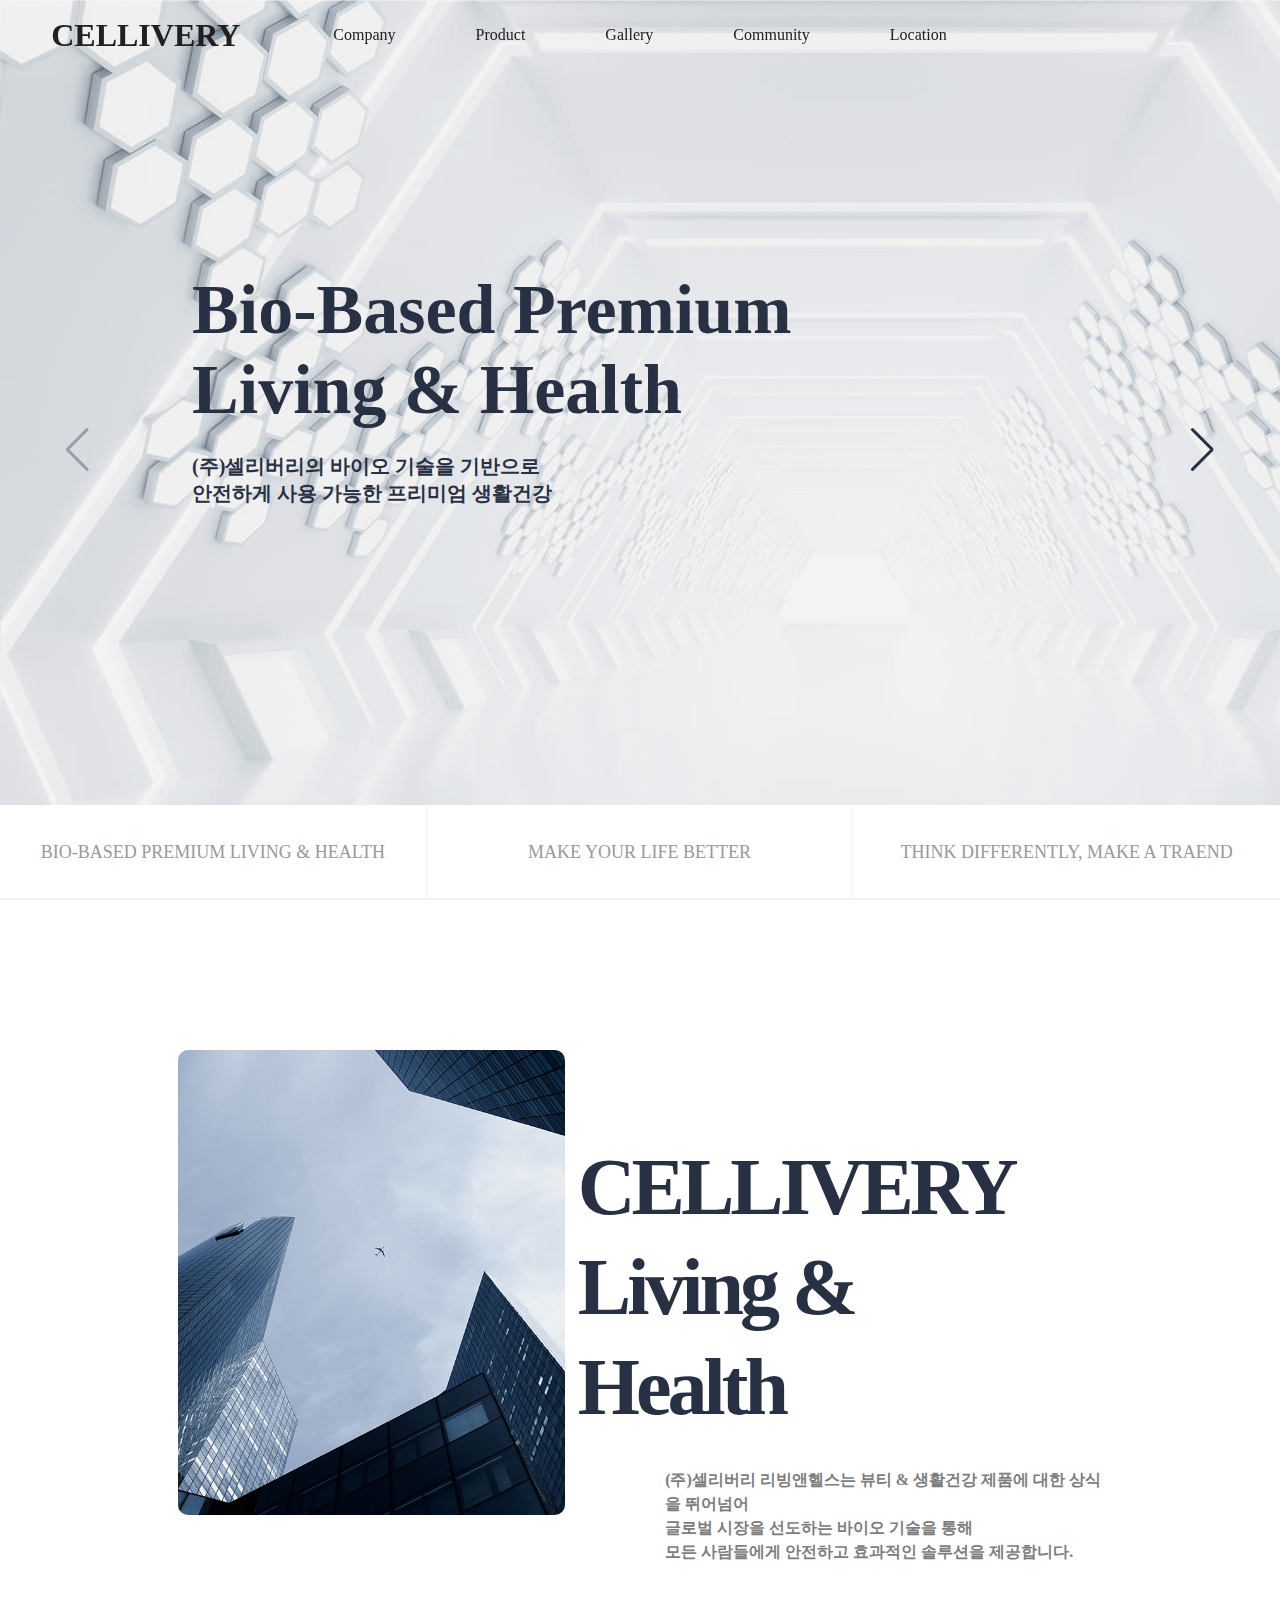
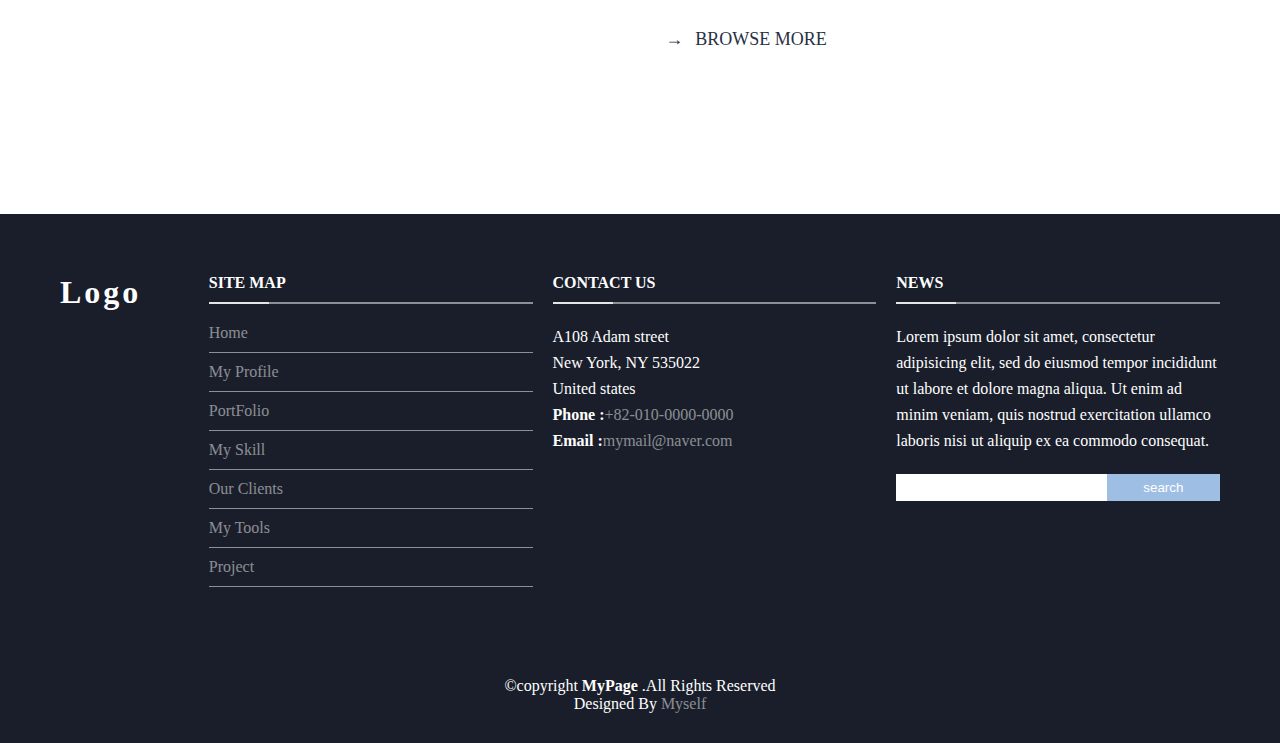
==== commit 6bedce7c: "메인페이지 콘텐츠 추가" ====
--- a/index.html
+++ b/index.html
@@ -86,26 +86,14 @@
         <div class="container">
           <div class="content">
             <div class="inner">
-              <div class="box items_2">
+              <div id="main" class="box items_2">
                 <div class="items">
-                  <h3 class="title">funiture</h3>
-                  <p>Lorem ipsum dolor sit amet, consectetur adipisicing elit, sed do eiusmod tempor incididunt ut labore et dolore magna aliqua. Ut enim ad minim veniam, quis nostrud exercitation ullamco laboris nisi ut aliquip ex ea commodo consequat. Duis aute irure dolor in reprehenderit in voluptate velit esse cillum dolore eu fugiat nulla pariatur. Excepteur sint occaecat cupidatat non proident, sunt in culpa qui officia deserunt mollit anim id est laborum.</p>
-                  <a href="./company/introduce.html" class="gbtn">More View</a>
+                  <img src="./img/main_sec.jpg" alt="main image">
                 </div>
                 <div class="items">
-                  <img src="./img/thumb_nail01.jpg" alt="funiture01">
-                </div>
-              </div>
-            </div>
-            <div class="inner">
-              <div class="box items_2">
-                <div class="items">
-                  <img src="./img/thumb_nail02.jpg" alt="funiture02">
-                </div>
-                <div class="items">
-                  <h3 class="title">funiture</h3>
-                  <p>Lorem ipsum dolor sit amet, consectetur adipisicing elit, sed do eiusmod tempor incididunt ut labore et dolore magna aliqua. Ut enim ad minim veniam, quis nostrud exercitation ullamco laboris nisi ut aliquip ex ea commodo consequat. Duis aute irure dolor in reprehenderit in voluptate velit esse cillum dolore eu fugiat nulla pariatur. Excepteur sint occaecat cupidatat non proident, sunt in culpa qui officia deserunt mollit anim id est laborum.</p>
-                  <a href="./company/introduce.html" class="gbtn">More View</a>
+                  <h3 class="title">CELLIVERY<br> Living & Health</h3>
+                  <p>(주)셀리버리 리빙앤헬스는 뷰티 & 생활건강 제품에 대한 상식을 뛰어넘어<br>글로벌 시장을 선도하는 바이오 기술을 통해<br>모든 사람들에게 안전하고 효과적인 솔루션을 제공합니다.</p>
+                  <a href="./company/introduce.html" class="gbtn">BROWSE MORE</a>
                 </div>
               </div>
             </div>
--- a/css/style.min.css
+++ b/css/style.min.css
@@ -1 +1 @@
-html,body{height:100%}body{background:#fff;color:#283043}html,body,p,dl,dt,dd,ul,li,h1,h2,h3,h4,h5,h6{margin:0;padding:0}li{list-style:none}a{text-decoration:none;color:#202020;transition:.5s}a:hover{color:#9fbee4}.gbtn{display:inline-block;box-sizing:border-box;padding:0 20px;height:50px;line-height:50px;text-align:center;background:#9fbee4;color:white;border:1px solid #9fbee4}.gbtn:hover{color:#9fbee4;background:white}.box{display:flex;padding:0 10%}.box .items{position:relative;box-sizing:border-box;padding:50px;flex:50%;flex-grow:0;flex-shrink:0;font-size:18px}.box .items .title{position:absolute;width:100%;top:20%;left:20%;font-size:90px;line-height:100px;letter-spacing:-4px}.box .items p{color:#7d7d7d;font-size:16px;font-weight:600;line-height:24px}.box .items img{width:100%}.box .items.column{flex:100%;text-align:center}.box .items.column .title{position:relative;top:0;left:0;font-size:50px;line-height:50px}.box .items.column p{margin:20px 0}.box .items.column p span{display:inline-block;padding-top:10px;box-sizing:border-box;line-height:21px}.box .items.column p strong{color:#283043;font-weight:900}.box.items_2 .items{flex:50%}.box#history{padding:0 12%}.box#history .items{position:relative;width:800px}.box#history .items:first-child{flex:45%}.box#history .items:last-child{flex:55%}.box#history .items:before{position:absolute;top:0;right:86px;content:'';display:block;width:2px;height:100%;background:#e5e5e5}.box#history .items:last-child:before{display:none}.box#history .items .title{top:30px;left:50px;text-align:left}.box#history .items ul{position:relative;display:block;flex-flow:column;height:250px}.box#history .items ul li{display:block;flex:100%;width:100%;height:60px;margin-bottom:1%;border-bottom:none;border-radius:10px;background:rgba(255,255,255,0.5);box-shadow:0 0 40px 2px rgba(0,0,0,0.05);box-sizing:border-box}.box#history .items ul li .txt-box{width:100%;height:100%;line-height:60px;margin-left:30px}.box#history .items ul li .txt-box span{color:#c7c7c7;display:inline-block;line-height:100%}.box#history .items ul li .txt-box span:last-child{color:#283043;margin-left:20px;font-weight:500}.box#history .items ul li.active{background:#191e2a}.box#history .items ul li.active span{color:#fff}.box#history .items ul li.active span:last-child{color:#9fbee4;font-weight:700}.box#product{min-width:1320px;justify-content:space-around;padding:0}.box#product .items.txt-box{display:flex;justify-content:center;flex-flow:column;text-align:center}.box#product .items.txt-box span{display:block;width:100%;font-size:32px}.box#product .items.txt-box h3.title{position:relative;top:0;left:0;font-size:60px;letter-spacing:-6px;padding-bottom:8%;box-sizing:border-box}.box#product .items.txt-box h3.title:before{position:absolute;bottom:10%;left:49%;content:'';display:inline-block;width:30px;height:1px;background:#283043;transform:rotate(90deg)}.box#product .items.txt-box p{font-size:18px;font-weight:500;line-height:24px;padding-top:8%;box-sizing:border-box}table{width:100%;table-layout:fixed;border-collapse:collapse;border:0}table+.gbtn{margin-top:20px}table+.gbtn.right{float:right}table th{height:50px;padding:20px 15px;text-align:center;font-weight:700;font-size:16px;color:#202020;text-transform:uppercase;border-top:2px solid #202020;border-bottom:1px solid #e5e5e5}table th:nth-child(1){width:10%}table th:nth-child(2){width:50%}table th:nth-child(3){width:20%}table th:nth-child(4){width:20%}table td{height:50px;padding:15px;text-align:center;vertical-align:middle;font-weight:500;font-size:16px;color:#283043;border-bottom:1px solid #e5e5e5}table td:nth-child(1){width:10%}table td:nth-child(2){width:50%}table td:nth-child(3){width:20%}table td:nth-child(4){width:20%}.tbl-header{background:#fff;margin:0 10%}.tbl-content{margin-top:0;margin:0 10%}.accordion{margin:0 10%}.accordion dl{margin:50px auto}.accordion dl dt{font-size:18px;text-indent:3em;color:white;line-height:35px;height:35px;background:#9fbee4}.accordion dl dd{height:300px}.accordion dl dd p{text-indent:1em;padding:20px}.map-info-window{width:150px;text-align:center;padding:6px 0}.swiper-button-next,.swiper-button-prev{color:#283043}.swiper-button-next{right:5%}.swiper-button-prev{left:5%}.swiper-pagination-bullet{background:#fff}.swiper-pagination-bullet-active{background:#9fbee4}#wrap{width:100%}#wrap .header-box{position:fixed;width:100%;margin:0 auto;z-index:100;transition:.5s}#wrap .header-box.on{background:#fff;transition:.5s}#wrap .header-box #header{position:relative;width:100%;margin:0 auto;padding:0 4%;box-sizing:border-box;height:70px}#wrap .header-box #header #top-logo{float:left;position:relative;z-index:1}#wrap .header-box #header #top-logo a{height:70px;line-height:70px}#wrap .header-box #header #top-nav{position:relative;height:70px;margin:0 20%;display:flex;justify-content:space-around;align-items:center}#wrap .header-box #header #top-nav ul{float:left}#wrap .header-box #header #top-nav ul>li{position:relative;float:left;margin-left:80px}#wrap .header-box #header #top-nav ul>li:first-child{margin-left:0}#wrap .header-box #header #top-nav ul>li:nth-child(2) .sub-menu{left:-130%}#wrap .header-box #header #top-nav ul>li:nth-child(4) .sub-menu{left:-75%}#wrap .header-box #header #top-nav ul>li>a{display:inline-block;width:100%;height:100%;line-height:70px}#wrap .header-box #header #top-nav ul>li>a:after{position:absolute;bottom:2px;left:50%;content:'';display:block;width:0;height:2px;background:#283043;transition:.5s}#wrap .header-box #header #top-nav ul>li:hover>a:after{width:100%;left:0%}#wrap .header-box #header #top-nav ul>li:hover .sub-menu{visibility:visible;top:100%;opacity:1}#wrap .header-box #header #top-nav ul>li .sub-menu{position:absolute;border:1px solid rgba(255,255,255,0.5);visibility:hidden;top:calc(100% - 3px);left:-100%;opacity:0;transition:.3s;z-index:500}#wrap .header-box #header #top-nav ul>li .sub-menu li{width:100%;margin:0;background:white;box-sizing:border-box;padding:0 10px;min-width:200px;transition:.3s}#wrap .header-box #header #top-nav ul>li .sub-menu li:hover{background:#9fbee4}#wrap .header-box #header #top-nav ul>li .sub-menu li:hover a{color:white}#wrap .header-box #header #top-nav ul>li .sub-menu li:hover a:after{display:none}#wrap .header-box #header #top-nav ul>li .sub-menu li a{height:50px;line-height:50px;text-align:center}#wrap main{min-height:calc(100vh - (70px + 80px + 51px))}#wrap main ul{position:absolute;bottom:0;left:0;display:flex;width:100%;max-width:1720px;height:95px;z-index:200}#wrap main ul li{position:relative;width:33.333%;background:#fff;border-bottom:2px solid #f3f3f3}#wrap main ul li:before{position:absolute;top:0;left:0;content:'';width:0;height:100%;background:#9fbee4;transition:4s}#wrap main ul li.on:before{width:100%;color:#262f40;border-right:none}#wrap main ul li:last-child a{border-right:none}#wrap main ul li a{position:relative;display:inline-block;width:100%;height:100%;line-height:95px;border-right:1px solid #f3f3f3;background:none;text-align:center;color:#999;font-size:18px;box-sizing:border-box;transition:.5s;z-index:100}#wrap main ul li a:hover{padding-left:20px}#wrap #footer{margin-top:50px;color:#fff;background:#191e2a}#wrap #footer .footer-top{padding:60px 50px 30px}#wrap #footer>.container{padding:30px 0;text-align:center}#wrap #footer .container .row{display:flex;justify-content:center;flex-wrap:wrap}#wrap #footer .container .row .column{flex:25%;padding:0 10px;margin-bottom:30px;box-sizing:border-box}#wrap #footer .container .row .column.footer-logo{flex:100px}#wrap #footer .container .row .column.footer-logo h3{font-size:32px;padding:2px 0 2px 0px;line-height:1;font-weight:700;letter-spacing:3px}#wrap #footer .container .row .column.news p{margin-bottom:20px}#wrap #footer .container .row .column.news input[type=text]{border:0;padding:6px 8px;width:65%;box-sizing:border-box;outline:none}#wrap #footer .container .row .column.news input[type=submit]{border:0;padding:6px 0;width:35%;background:#9fbee4;color:white;cursor:pointer;outline:none}#wrap #footer .container .row .column h4{position:relative;font-size:16px;font-weight:700;text-transform:uppercase;padding-bottom:12px;margin-bottom:20px}#wrap #footer .container .row .column h4:before,#wrap #footer .container .row .column h4:after{content:'';position:absolute;left:0;bottom:0;height:2px}#wrap #footer .container .row .column h4:before{width:100%;background:#e5e5e5}#wrap #footer .container .row .column h4:after{width:60px;background:rgba(255,255,255,0.5)}#wrap #footer .container .row .column ul li{border-bottom:1px solid rgba(255,255,255,0.5);padding:10px 0}#wrap #footer .container .row .column ul li:nth-child(1){padding-top:0}#wrap #footer .container .row .column ul li a{color:rgba(255,255,255,0.5)}#wrap #footer .container .row .column p{line-height:26px}#wrap #footer .container .row .column p a{color:rgba(255,255,255,0.5)}#wrap #footer .container .credits a{color:rgba(255,255,255,0.5)}.mainbanner{position:relative;height:100vh;background-repeat:no-repeat;background-size:cover}.mainbanner:nth-child(1){background-image:url("../img/main/banner01.jpg")}.mainbanner:nth-child(2){background-image:url("../img/main/banner02.jpg")}.mainbanner:nth-child(3){background-image:url("../img/main/banner03.jpg")}.mainbanner .txt-box{position:absolute;top:30%;left:15%;width:60%}.mainbanner .txt-box h2{font-size:70px}.mainbanner .txt-box p{margin-top:3%;font-size:20px;font-weight:700;color:#283043}.inner:nth-child(1){margin-top:100px}.inner:last-child{margin-bottom:100px}.inner .box.items_2 .items p+a{margin-top:50px}body.subpage main .container{display:flex;justify-content:center;align-items:center;flex-flow:column}body.subpage main .container #lnb{position:relative;width:100%;height:550px;box-sizing:border-box;padding-right:50px}body.subpage main .container #lnb.company{background:url("../img/lnb/about.jpg") no-repeat center;background-size:cover}body.subpage main .container #lnb.community{background:url("../img/lnb/community.jpg") no-repeat center;background-size:cover}body.subpage main .container #lnb.product{background:url("../img/lnb/product.jpg") no-repeat center;background-size:cover}body.subpage main .container #lnb.gallery{background:url("../img/lnb/gallery.png") no-repeat center;background-size:cover}body.subpage main .container #lnb.location{background:url("../img/lnb/location.jpg") no-repeat center;background-size:cover}body.subpage main .container #lnb span{position:absolute;top:40%;left:10%;display:inline-block;font-size:50px;line-height:50px}body.subpage main .container #lnb ul{position:absolute;bottom:0;left:0;display:flex;width:100%;max-width:1720px;height:95px}body.subpage main .container #lnb ul li{width:33.333%;background:#fff;border-bottom:2px solid #f3f3f3}body.subpage main .container #lnb ul li:last-child a{border-right:none}body.subpage main .container #lnb ul li a{display:inline-block;width:100%;height:100%;line-height:95px;border-right:1px solid #f3f3f3;text-align:center;color:#999;font-size:18px;box-sizing:border-box;transition:.5s}body.subpage main .container #lnb ul li a:hover{padding-left:20px}body.subpage main .container #lnb ul li a.on{color:#262f40;background:#9fbee4;border-right:none}body.subpage main .container .sub-title .inner.community h2 span{position:absolute;top:40%;left:10%;display:inline-block;font-size:50px;line-height:50px}body.subpage main .container .inner.community h2 span{margin-left:10%}body.subpage main .container .inner.community .tbl-header{margin-top:50px}body.subpage main .container .inner+.inner{margin-top:50px;padding-top:50px;border-top:1px solid rgba(255,255,255,0.5)}body.subpage main .container .inner .box{flex-wrap:wrap}
+﻿html,body{height:100%}body{background:#fff;color:#283043}html,body,p,dl,dt,dd,ul,li,h1,h2,h3,h4,h5,h6{margin:0;padding:0}li{list-style:none}a{text-decoration:none;color:#202020;transition:.5s}a:hover{color:#9fbee4}.gbtn{display:inline-block;box-sizing:border-box;padding:0 20px;height:50px;line-height:50px;text-align:center;background:#9fbee4;color:white;border:1px solid #9fbee4}.gbtn:hover{color:#9fbee4;background:white}.box{display:flex;padding:0 10%}.box .items{position:relative;box-sizing:border-box;padding:50px;flex:50%;flex-grow:0;flex-shrink:0;font-size:18px}.box .items .title{position:absolute;width:100%;top:20%;left:20%;font-size:80px;line-height:100px;letter-spacing:-4px}.box .items p{color:#7d7d7d;font-size:16px;font-weight:600;line-height:24px}.box .items img{width:100%}.box .items.column{flex:100%;text-align:center}.box .items.column .title{position:relative;top:0;left:0;font-size:50px;line-height:50px}.box .items.column p{margin:20px 0}.box .items.column p span{display:inline-block;padding-top:10px;box-sizing:border-box;line-height:21px}.box .items.column p strong{color:#283043;font-weight:900}.box.items_2 .items{flex:50%}.box#main .items img{border-radius:10px}.box#main .items .title{position:relative;top:0;left:0;margin:20% 0 0 -20%}.box#main .items p{margin-top:7%}.box#main .items .gbtn{position:relative;background:none;color:#283043;border:none;padding:0 30px}.box#main .items .gbtn:before{position:absolute;top:0;left:0;content:'→';display:inline-block;color:#283043}.box#main .items .gbtn:hover{transform:translateX(10px)}.box#history{padding:0 12%}.box#history .items{position:relative;width:800px}.box#history .items:first-child{flex:45%}.box#history .items:last-child{flex:55%}.box#history .items:before{position:absolute;top:0;right:86px;content:'';display:block;width:2px;height:100%;background:#e5e5e5}.box#history .items:last-child:before{display:none}.box#history .items .title{top:30px;left:50px;text-align:left}.box#history .items ul{position:relative;display:block;flex-flow:column;height:250px}.box#history .items ul li{display:block;flex:100%;width:100%;height:60px;margin-bottom:1%;border-bottom:none;border-radius:10px;background:rgba(255,255,255,0.5);box-shadow:0 0 40px 2px rgba(0,0,0,0.05);box-sizing:border-box}.box#history .items ul li .txt-box{width:100%;height:100%;line-height:60px;margin-left:30px}.box#history .items ul li .txt-box span{color:#c7c7c7;display:inline-block;line-height:100%}.box#history .items ul li .txt-box span:last-child{color:#283043;margin-left:20px;font-weight:500}.box#history .items ul li.active{background:#191e2a}.box#history .items ul li.active span{color:#fff}.box#history .items ul li.active span:last-child{color:#9fbee4;font-weight:700}.box#product{min-width:1320px;justify-content:space-around;padding:0}.box#product .items.txt-box{display:flex;justify-content:center;flex-flow:column;text-align:center}.box#product .items.txt-box span{display:block;width:100%;font-size:32px}.box#product .items.txt-box h3.title{position:relative;top:0;left:0;font-size:60px;letter-spacing:-6px;padding-bottom:8%;box-sizing:border-box}.box#product .items.txt-box h3.title:before{position:absolute;bottom:10%;left:49%;content:'';display:inline-block;width:30px;height:1px;background:#283043;transform:rotate(90deg)}.box#product .items.txt-box p{font-size:18px;font-weight:500;line-height:24px;padding-top:8%;box-sizing:border-box}table{width:100%;table-layout:fixed;border-collapse:collapse;border:0}table+.gbtn{margin-top:20px}table+.gbtn.right{float:right}table th{height:50px;padding:20px 15px;text-align:center;font-weight:700;font-size:16px;color:#202020;text-transform:uppercase;border-top:2px solid #202020;border-bottom:1px solid #e5e5e5}table th:nth-child(1){width:10%}table th:nth-child(2){width:50%}table th:nth-child(3){width:20%}table th:nth-child(4){width:20%}table td{height:50px;padding:15px;text-align:center;vertical-align:middle;font-weight:500;font-size:16px;color:#283043;border-bottom:1px solid #e5e5e5}table td:nth-child(1){width:10%}table td:nth-child(2){width:50%}table td:nth-child(3){width:20%}table td:nth-child(4){width:20%}.tbl-header{background:#fff;margin:0 10%}.tbl-content{margin-top:0;margin:0 10%}.accordion{margin:0 10%}.accordion dl{margin:50px auto}.accordion dl dt{font-size:18px;text-indent:3em;color:white;line-height:35px;height:35px;background:#9fbee4}.accordion dl dd{height:300px}.accordion dl dd p{text-indent:1em;padding:20px}.map-info-window{width:150px;text-align:center;padding:6px 0}.swiper-button-next,.swiper-button-prev{color:#283043}.swiper-button-next{right:5%}.swiper-button-prev{left:5%}.swiper-pagination-bullet{background:#fff}.swiper-pagination-bullet-active{background:#9fbee4}#wrap{width:100%}#wrap .header-box{position:fixed;width:100%;margin:0 auto;z-index:100;transition:.5s}#wrap .header-box.on{background:#fff;transition:.5s}#wrap .header-box #header{position:relative;width:100%;margin:0 auto;padding:0 4%;box-sizing:border-box;height:70px}#wrap .header-box #header #top-logo{float:left;position:relative;z-index:1}#wrap .header-box #header #top-logo a{height:70px;line-height:70px}#wrap .header-box #header #top-nav{position:relative;height:70px;margin:0 20%;display:flex;justify-content:space-around;align-items:center}#wrap .header-box #header #top-nav ul{float:left}#wrap .header-box #header #top-nav ul>li{position:relative;float:left;margin-left:80px}#wrap .header-box #header #top-nav ul>li:first-child{margin-left:0}#wrap .header-box #header #top-nav ul>li:nth-child(2) .sub-menu{left:-130%}#wrap .header-box #header #top-nav ul>li:nth-child(4) .sub-menu{left:-75%}#wrap .header-box #header #top-nav ul>li>a{display:inline-block;width:100%;height:100%;line-height:70px}#wrap .header-box #header #top-nav ul>li>a:after{position:absolute;bottom:2px;left:50%;content:'';display:block;width:0;height:2px;background:#283043;transition:.5s}#wrap .header-box #header #top-nav ul>li:hover>a:after{width:100%;left:0%}#wrap .header-box #header #top-nav ul>li:hover .sub-menu{visibility:visible;top:100%;opacity:1}#wrap .header-box #header #top-nav ul>li .sub-menu{position:absolute;border:1px solid rgba(255,255,255,0.5);visibility:hidden;top:calc(100% - 3px);left:-100%;opacity:0;transition:.3s;z-index:500}#wrap .header-box #header #top-nav ul>li .sub-menu li{width:100%;margin:0;background:white;box-sizing:border-box;padding:0 10px;min-width:200px;transition:.3s}#wrap .header-box #header #top-nav ul>li .sub-menu li:hover{background:#9fbee4}#wrap .header-box #header #top-nav ul>li .sub-menu li:hover a{color:white}#wrap .header-box #header #top-nav ul>li .sub-menu li:hover a:after{display:none}#wrap .header-box #header #top-nav ul>li .sub-menu li a{height:50px;line-height:50px;text-align:center}#wrap main{min-height:calc(100vh - (70px + 80px + 51px))}#wrap main ul{position:absolute;bottom:0;left:0;display:flex;width:100%;max-width:1720px;height:95px;z-index:200}#wrap main ul li{position:relative;width:33.333%;background:#fff;border-bottom:2px solid #f3f3f3}#wrap main ul li:before{position:absolute;top:0;left:0;content:'';width:0;height:100%;background:#9fbee4;transition:4s}#wrap main ul li.on:before{width:100%;color:#262f40;border-right:none}#wrap main ul li:last-child a{border-right:none}#wrap main ul li a{position:relative;display:inline-block;width:100%;height:100%;line-height:95px;border-right:1px solid #f3f3f3;background:none;text-align:center;color:#999;font-size:18px;box-sizing:border-box;transition:.5s;z-index:100}#wrap main ul li a:hover{padding-left:20px}#wrap #footer{margin-top:50px;color:#fff;background:#191e2a}#wrap #footer .footer-top{padding:60px 50px 30px}#wrap #footer>.container{padding:30px 0;text-align:center}#wrap #footer .container .row{display:flex;justify-content:center;flex-wrap:wrap}#wrap #footer .container .row .column{flex:25%;padding:0 10px;margin-bottom:30px;box-sizing:border-box}#wrap #footer .container .row .column.footer-logo{flex:100px}#wrap #footer .container .row .column.footer-logo h3{font-size:32px;padding:2px 0 2px 0px;line-height:1;font-weight:700;letter-spacing:3px}#wrap #footer .container .row .column.news p{margin-bottom:20px}#wrap #footer .container .row .column.news input[type=text]{border:0;padding:6px 8px;width:65%;box-sizing:border-box;outline:none}#wrap #footer .container .row .column.news input[type=submit]{border:0;padding:6px 0;width:35%;background:#9fbee4;color:white;cursor:pointer;outline:none}#wrap #footer .container .row .column h4{position:relative;font-size:16px;font-weight:700;text-transform:uppercase;padding-bottom:12px;margin-bottom:20px}#wrap #footer .container .row .column h4:before,#wrap #footer .container .row .column h4:after{content:'';position:absolute;left:0;bottom:0;height:2px}#wrap #footer .container .row .column h4:before{width:100%;background:rgba(255,255,255,0.5)}#wrap #footer .container .row .column h4:after{width:60px;background:#e5e5e5}#wrap #footer .container .row .column ul li{border-bottom:1px solid rgba(255,255,255,0.5);padding:10px 0}#wrap #footer .container .row .column ul li:nth-child(1){padding-top:0}#wrap #footer .container .row .column ul li a{color:rgba(255,255,255,0.5)}#wrap #footer .container .row .column p{line-height:26px}#wrap #footer .container .row .column p a{color:rgba(255,255,255,0.5)}#wrap #footer .container .credits a{color:rgba(255,255,255,0.5)}.mainbanner{position:relative;height:100vh;background-repeat:no-repeat;background-size:cover}.mainbanner:nth-child(1){background-image:url("../img/main/banner01.jpg")}.mainbanner:nth-child(2){background-image:url("../img/main/banner02.jpg")}.mainbanner:nth-child(3){background-image:url("../img/main/banner03.jpg")}.mainbanner .txt-box{position:absolute;top:30%;left:15%;width:60%}.mainbanner .txt-box h2{font-size:70px}.mainbanner .txt-box p{margin-top:3%;font-size:20px;font-weight:700;color:#283043}.inner:nth-child(1){margin-top:100px}.inner:last-child{margin-bottom:100px}.inner .box.items_2 .items p+a{margin-top:50px}body.subpage main .container{display:flex;justify-content:center;align-items:center;flex-flow:column}body.subpage main .container #lnb{position:relative;width:100%;height:550px;box-sizing:border-box;padding-right:50px}body.subpage main .container #lnb.company{background:url("../img/lnb/about.jpg") no-repeat center;background-size:cover}body.subpage main .container #lnb.community{background:url("../img/lnb/community.jpg") no-repeat center;background-size:cover}body.subpage main .container #lnb.product{background:url("../img/lnb/product.jpg") no-repeat center;background-size:cover}body.subpage main .container #lnb.gallery{background:url("../img/lnb/gallery.png") no-repeat center;background-size:cover}body.subpage main .container #lnb.location{background:url("../img/lnb/location.jpg") no-repeat center;background-size:cover}body.subpage main .container #lnb span{position:absolute;top:40%;left:10%;display:inline-block;font-size:50px;line-height:50px}body.subpage main .container #lnb ul{position:absolute;bottom:0;left:0;display:flex;width:100%;max-width:1720px;height:95px}body.subpage main .container #lnb ul li{width:33.333%;background:#fff;border-bottom:2px solid #f3f3f3}body.subpage main .container #lnb ul li:last-child a{border-right:none}body.subpage main .container #lnb ul li a{display:inline-block;width:100%;height:100%;line-height:95px;border-right:1px solid #f3f3f3;text-align:center;color:#999;font-size:18px;box-sizing:border-box;transition:.5s}body.subpage main .container #lnb ul li a:hover{padding-left:20px}body.subpage main .container #lnb ul li a.on{color:#262f40;background:#9fbee4;border-right:none}body.subpage main .container .sub-title .inner.community h2 span{position:absolute;top:40%;left:10%;display:inline-block;font-size:50px;line-height:50px}body.subpage main .container .inner.community h2 span{margin-left:10%}body.subpage main .container .inner.community .tbl-header{margin-top:50px}body.subpage main .container .inner+.inner{margin-top:50px;padding-top:50px;border-top:1px solid rgba(255,255,255,0.5)}body.subpage main .container .inner .box{flex-wrap:wrap}
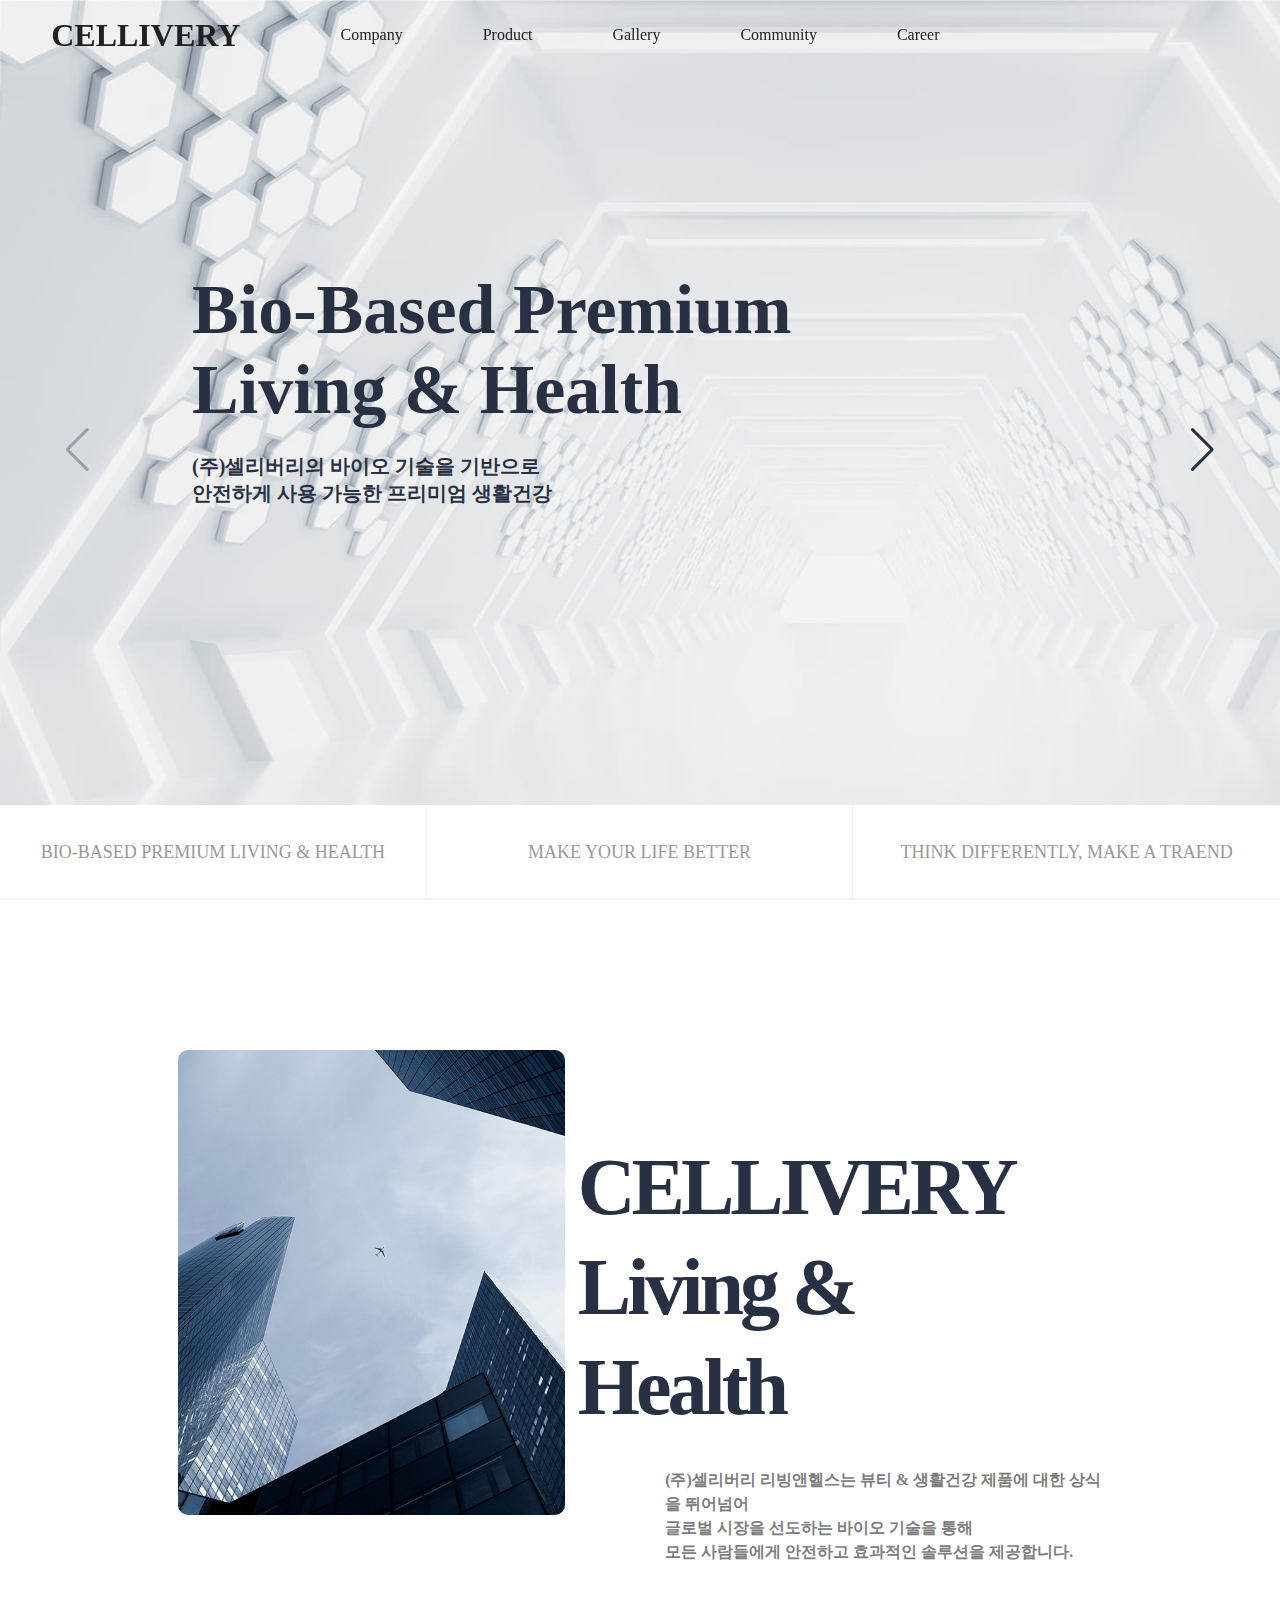
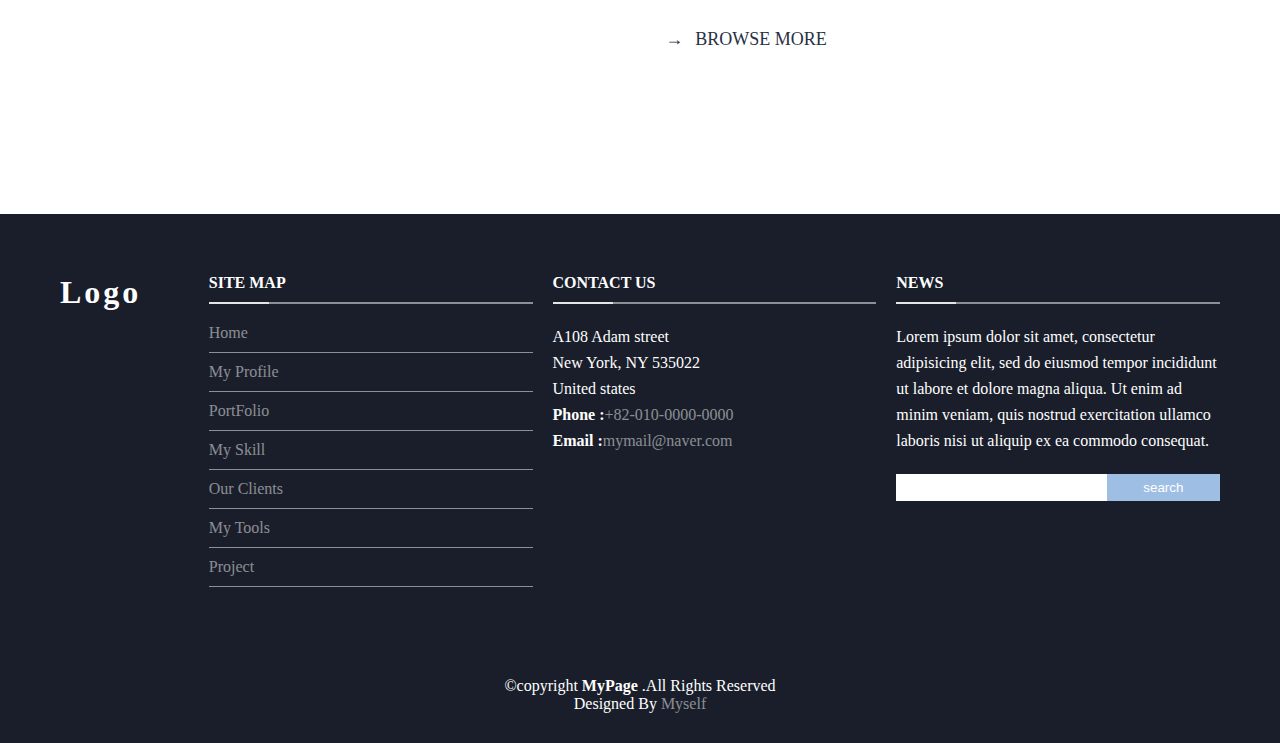
==== commit 1787e816: "location에서 career로 변경" ====
--- a/index.html
+++ b/index.html
@@ -45,7 +45,7 @@
                   <li><a href="./community/faq.html">FAQ</a></li>
                 </ul>
               </li>
-              <li><a href="./location/location.html">Location</a></li>
+              <li><a href="./career/career.html">Career</a></li>
             </ul>
           </nav>
         </header>
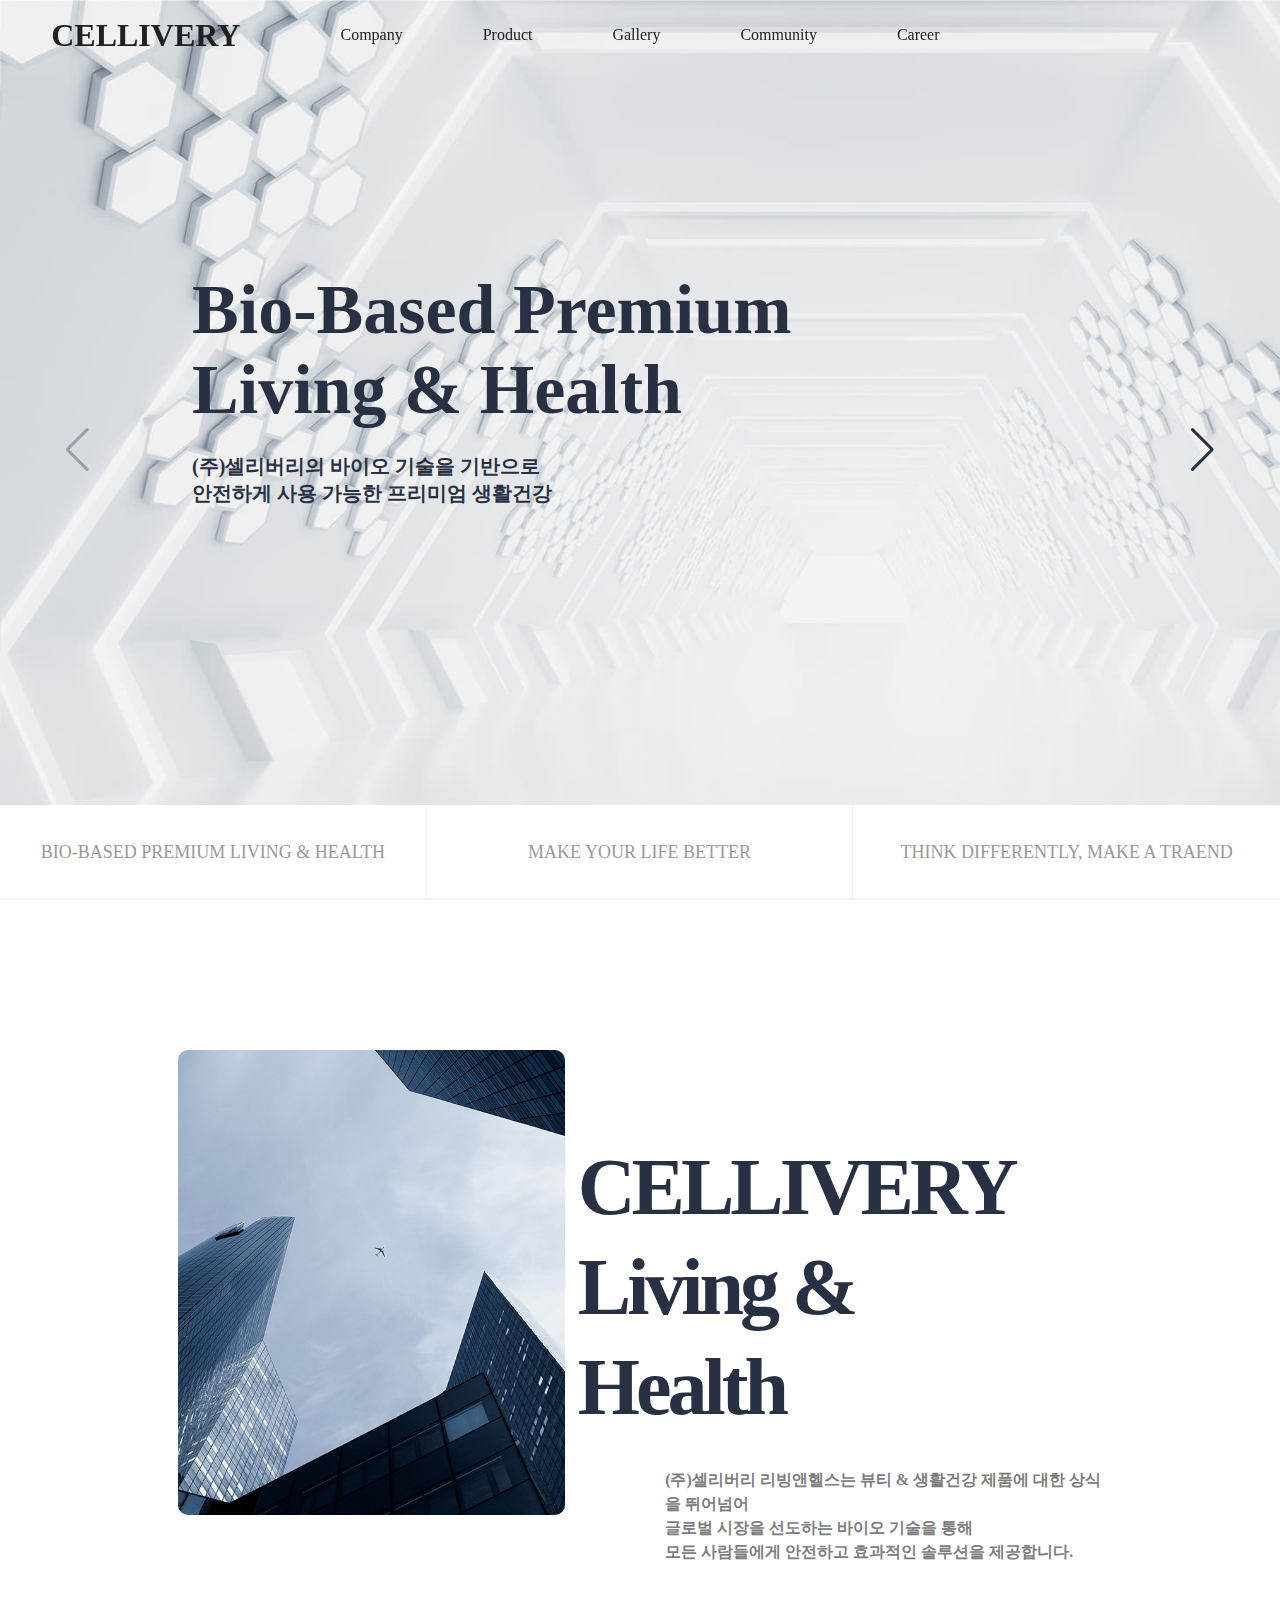
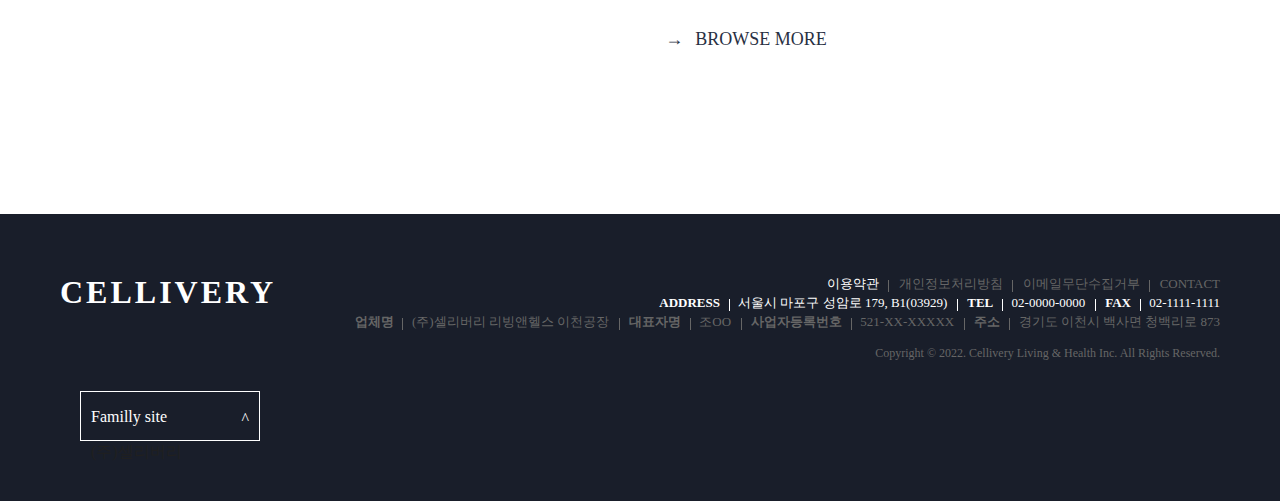
==== commit f010ba37: "푸터 수정" ====
--- a/index.html
+++ b/index.html
@@ -42,7 +42,6 @@
                 <ul class="sub-menu">
                   <li><a href="./community/notice.html">Notice</a></li>
                   <li><a href="./community/news.html">News</a></li>
-                  <li><a href="./community/faq.html">FAQ</a></li>
                 </ul>
               </li>
               <li><a href="./career/career.html">Career</a></li>
@@ -108,52 +107,72 @@
             <div class="row">
               <div class="column footer-logo">
                 <!-- footer logo -->
-                <h3>Logo</h3>
+                <h3>CELLIVERY</h3>
+              </div>
+              <div class="column center">
+                <div class="con-wrap">
+                  <ul>
+                    <li><a href="#" class="white">이용약관</a></li>
+                    <li><a href="#">개인정보처리방침</a></li>
+                    <li><a href="#">이메일무단수집거부</a></li>
+                    <li><a href="#">CONTACT</a></li>
+                  </ul>
+                  <ul>
+                    <li><a href="#" class="white">
+                      <span>ADDRESS</span>
+                      <span>서울시 마포구 성암로 179, B1(03929)</span>
+                    </a></li>
+                    <li><a href="#" class="white">
+                      <span>TEL</span>
+                      <span>02-0000-0000</span>
+                    </a></li>
+                    <li><a href="#" class="white">
+                      <span>FAX</span>
+                      <span>02-1111-1111</span>
+                    </a></li>
+                  </ul>
+                  <ul>
+                    <li><a href="#">
+                      <span>업체명</span>
+                      <span>(주)셀리버리 리빙앤헬스 이천공장</span>
+                    </a></li>
+                    <li><a href="#">
+                      <span>대표자명</span>
+                      <span>조OO</span>
+                    </a></li>
+                    <li><a href="#">
+                      <span>사업자등록번호</span>
+                      <span>521-XX-XXXXX</span>
+                    </a></li>
+                    <li><a href="#">
+                      <span>주소</span>
+                      <span>경기도 이천시 백사면 청백리로 873</span>
+                    </a></li>
+                  </ul>
+                  <p>Copyright &copy; 2022. Cellivery Living & Health Inc. All Rights Reserved.</p>
+                </div>
+
               </div>
               <div class="column">
-                <!-- site map -->
-                <h4>site map</h4>
-                <ul>
-                  <li><a href="#intro">Home</a></li>
-                  <li><a href="#myprofile">My Profile</a></li>
-                  <li><a href="#portfolio">PortFolio</a></li>
-                  <li><a href="#myskill">My Skill</a></li>
-                  <li><a href="#ourclients">Our Clients</a></li>
-                  <li><a href="#mytools">My Tools</a></li>
-                  <li><a href="#project">Project</a></li>
-                </ul>
-              </div>
-              <div class="column">
-                <!-- contact us -->
-                <h4>contact us</h4>
-                <p>
-                  A108 Adam street<br>
-                  New York, NY 535022<br>
-                  United states<br>
-                  <strong>Phone :</strong><a href="tel:+82-10-0000-0000">+82-010-0000-0000</a><br> <!-- a태그 누르면 전화 걸기 가능 -->
-                  <strong>Email :</strong><a href="mailto:mymail@naver.com">mymail@naver.com</a> <!-- a태그 누르면 메일 보내기 가능 -->
-                </p>
-              </div>
-              <div class="column news">
-                <!-- news -->
-                <h4>news</h4>
-                <p>Lorem ipsum dolor sit amet, consectetur adipisicing elit, sed do eiusmod tempor incididunt ut labore et dolore magna aliqua. Ut enim ad minim veniam, quis nostrud exercitation ullamco laboris nisi ut aliquip ex ea commodo consequat.</p>
-                <form>
-                  <input type="text" name="search"><input type="submit" value="search">
-                </form>
+                <div class="family-box">
+                  <p>Familly site</p>
+                  <ul>
+                    <li><a href="#">(주)셀리버리</a></li>
+                  </ul>
+                </div>
               </div>
             </div>
           </div>
         </div>
         <!-- 푸터 하단 영역 -->
-        <div class="container">
+        <!-- <div class="container">
           <div class="copyright">
             &copy;copyright <strong>MyPage</strong> .All Rights Reserved
           </div>
           <div class="credits">
-            Designed By <a href="mailto:aaa@naver.com">Myself</a> <!-- mailto: 보내는 사람 메일 주소 -->
+            Designed By <a href="mailto:aaa@naver.com">Myself</a>
           </div>
-        </div>
+        </div> -->
       </footer>
     </div>
     <script>
--- a/css/style.min.css
+++ b/css/style.min.css
@@ -1 +1 @@
-﻿html,body{height:100%}body{background:#fff;color:#283043}html,body,p,dl,dt,dd,ul,li,h1,h2,h3,h4,h5,h6{margin:0;padding:0}li{list-style:none}a{text-decoration:none;color:#202020;transition:.5s}a:hover{color:#9fbee4}.gbtn{display:inline-block;box-sizing:border-box;padding:0 20px;height:50px;line-height:50px;text-align:center;background:#9fbee4;color:white;border:1px solid #9fbee4}.gbtn:hover{color:#9fbee4;background:white}.box{display:flex;padding:0 10%}.box .items{position:relative;box-sizing:border-box;padding:50px;flex:50%;flex-grow:0;flex-shrink:0;font-size:18px}.box .items .title{position:absolute;width:100%;top:20%;left:20%;font-size:80px;line-height:100px;letter-spacing:-4px}.box .items p{color:#7d7d7d;font-size:16px;font-weight:600;line-height:24px}.box .items img{width:100%}.box .items.column{flex:100%;text-align:center}.box .items.column .title{position:relative;top:0;left:0;font-size:50px;line-height:50px}.box .items.column p{margin:20px 0}.box .items.column p span{display:inline-block;padding-top:10px;box-sizing:border-box;line-height:21px}.box .items.column p strong{color:#283043;font-weight:900}.box.items_2 .items{flex:50%}.box#main .items img{border-radius:10px}.box#main .items .title{position:relative;top:0;left:0;margin:20% 0 0 -20%}.box#main .items p{margin-top:7%}.box#main .items .gbtn{position:relative;background:none;color:#283043;border:none;padding:0 30px}.box#main .items .gbtn:before{position:absolute;top:0;left:0;content:'→';display:inline-block;color:#283043}.box#main .items .gbtn:hover{transform:translateX(10px)}.box#history{padding:0 12%}.box#history .items{position:relative;width:800px}.box#history .items:first-child{flex:45%}.box#history .items:last-child{flex:55%}.box#history .items:before{position:absolute;top:0;right:86px;content:'';display:block;width:2px;height:100%;background:#e5e5e5}.box#history .items:last-child:before{display:none}.box#history .items .title{top:30px;left:50px;text-align:left}.box#history .items ul{position:relative;display:block;flex-flow:column;height:250px}.box#history .items ul li{display:block;flex:100%;width:100%;height:60px;margin-bottom:1%;border-bottom:none;border-radius:10px;background:rgba(255,255,255,0.5);box-shadow:0 0 40px 2px rgba(0,0,0,0.05);box-sizing:border-box}.box#history .items ul li .txt-box{width:100%;height:100%;line-height:60px;margin-left:30px}.box#history .items ul li .txt-box span{color:#c7c7c7;display:inline-block;line-height:100%}.box#history .items ul li .txt-box span:last-child{color:#283043;margin-left:20px;font-weight:500}.box#history .items ul li.active{background:#191e2a}.box#history .items ul li.active span{color:#fff}.box#history .items ul li.active span:last-child{color:#9fbee4;font-weight:700}.box#product{min-width:1320px;justify-content:space-around;padding:0}.box#product .items.txt-box{display:flex;justify-content:center;flex-flow:column;text-align:center}.box#product .items.txt-box span{display:block;width:100%;font-size:32px}.box#product .items.txt-box h3.title{position:relative;top:0;left:0;font-size:60px;letter-spacing:-6px;padding-bottom:8%;box-sizing:border-box}.box#product .items.txt-box h3.title:before{position:absolute;bottom:10%;left:49%;content:'';display:inline-block;width:30px;height:1px;background:#283043;transform:rotate(90deg)}.box#product .items.txt-box p{font-size:18px;font-weight:500;line-height:24px;padding-top:8%;box-sizing:border-box}table{width:100%;table-layout:fixed;border-collapse:collapse;border:0}table+.gbtn{margin-top:20px}table+.gbtn.right{float:right}table th{height:50px;padding:20px 15px;text-align:center;font-weight:700;font-size:16px;color:#202020;text-transform:uppercase;border-top:2px solid #202020;border-bottom:1px solid #e5e5e5}table th:nth-child(1){width:10%}table th:nth-child(2){width:50%}table th:nth-child(3){width:20%}table th:nth-child(4){width:20%}table td{height:50px;padding:15px;text-align:center;vertical-align:middle;font-weight:500;font-size:16px;color:#283043;border-bottom:1px solid #e5e5e5}table td:nth-child(1){width:10%}table td:nth-child(2){width:50%}table td:nth-child(3){width:20%}table td:nth-child(4){width:20%}.tbl-header{background:#fff;margin:0 10%}.tbl-content{margin-top:0;margin:0 10%}.accordion{margin:0 10%}.accordion dl{margin:50px auto}.accordion dl dt{font-size:18px;text-indent:3em;color:white;line-height:35px;height:35px;background:#9fbee4}.accordion dl dd{height:300px}.accordion dl dd p{text-indent:1em;padding:20px}.map-info-window{width:150px;text-align:center;padding:6px 0}.swiper-button-next,.swiper-button-prev{color:#283043}.swiper-button-next{right:5%}.swiper-button-prev{left:5%}.swiper-pagination-bullet{background:#fff}.swiper-pagination-bullet-active{background:#9fbee4}#wrap{width:100%}#wrap .header-box{position:fixed;width:100%;margin:0 auto;z-index:100;transition:.5s}#wrap .header-box.on{background:#fff;transition:.5s}#wrap .header-box #header{position:relative;width:100%;margin:0 auto;padding:0 4%;box-sizing:border-box;height:70px}#wrap .header-box #header #top-logo{float:left;position:relative;z-index:1}#wrap .header-box #header #top-logo a{height:70px;line-height:70px}#wrap .header-box #header #top-nav{position:relative;height:70px;margin:0 20%;display:flex;justify-content:space-around;align-items:center}#wrap .header-box #header #top-nav ul{float:left}#wrap .header-box #header #top-nav ul>li{position:relative;float:left;margin-left:80px}#wrap .header-box #header #top-nav ul>li:first-child{margin-left:0}#wrap .header-box #header #top-nav ul>li:nth-child(2) .sub-menu{left:-130%}#wrap .header-box #header #top-nav ul>li:nth-child(4) .sub-menu{left:-75%}#wrap .header-box #header #top-nav ul>li>a{display:inline-block;width:100%;height:100%;line-height:70px}#wrap .header-box #header #top-nav ul>li>a:after{position:absolute;bottom:2px;left:50%;content:'';display:block;width:0;height:2px;background:#283043;transition:.5s}#wrap .header-box #header #top-nav ul>li:hover>a:after{width:100%;left:0%}#wrap .header-box #header #top-nav ul>li:hover .sub-menu{visibility:visible;top:100%;opacity:1}#wrap .header-box #header #top-nav ul>li .sub-menu{position:absolute;border:1px solid rgba(255,255,255,0.5);visibility:hidden;top:calc(100% - 3px);left:-100%;opacity:0;transition:.3s;z-index:500}#wrap .header-box #header #top-nav ul>li .sub-menu li{width:100%;margin:0;background:white;box-sizing:border-box;padding:0 10px;min-width:200px;transition:.3s}#wrap .header-box #header #top-nav ul>li .sub-menu li:hover{background:#9fbee4}#wrap .header-box #header #top-nav ul>li .sub-menu li:hover a{color:white}#wrap .header-box #header #top-nav ul>li .sub-menu li:hover a:after{display:none}#wrap .header-box #header #top-nav ul>li .sub-menu li a{height:50px;line-height:50px;text-align:center}#wrap main{min-height:calc(100vh - (70px + 80px + 51px))}#wrap main ul{position:absolute;bottom:0;left:0;display:flex;width:100%;max-width:1720px;height:95px;z-index:200}#wrap main ul li{position:relative;width:33.333%;background:#fff;border-bottom:2px solid #f3f3f3}#wrap main ul li:before{position:absolute;top:0;left:0;content:'';width:0;height:100%;background:#9fbee4;transition:4s}#wrap main ul li.on:before{width:100%;color:#262f40;border-right:none}#wrap main ul li:last-child a{border-right:none}#wrap main ul li a{position:relative;display:inline-block;width:100%;height:100%;line-height:95px;border-right:1px solid #f3f3f3;background:none;text-align:center;color:#999;font-size:18px;box-sizing:border-box;transition:.5s;z-index:100}#wrap main ul li a:hover{padding-left:20px}#wrap #footer{margin-top:50px;color:#fff;background:#191e2a}#wrap #footer .footer-top{padding:60px 50px 30px}#wrap #footer>.container{padding:30px 0;text-align:center}#wrap #footer .container .row{display:flex;justify-content:center;flex-wrap:wrap}#wrap #footer .container .row .column{flex:25%;padding:0 10px;margin-bottom:30px;box-sizing:border-box}#wrap #footer .container .row .column.footer-logo{flex:100px}#wrap #footer .container .row .column.footer-logo h3{font-size:32px;padding:2px 0 2px 0px;line-height:1;font-weight:700;letter-spacing:3px}#wrap #footer .container .row .column.news p{margin-bottom:20px}#wrap #footer .container .row .column.news input[type=text]{border:0;padding:6px 8px;width:65%;box-sizing:border-box;outline:none}#wrap #footer .container .row .column.news input[type=submit]{border:0;padding:6px 0;width:35%;background:#9fbee4;color:white;cursor:pointer;outline:none}#wrap #footer .container .row .column h4{position:relative;font-size:16px;font-weight:700;text-transform:uppercase;padding-bottom:12px;margin-bottom:20px}#wrap #footer .container .row .column h4:before,#wrap #footer .container .row .column h4:after{content:'';position:absolute;left:0;bottom:0;height:2px}#wrap #footer .container .row .column h4:before{width:100%;background:rgba(255,255,255,0.5)}#wrap #footer .container .row .column h4:after{width:60px;background:#e5e5e5}#wrap #footer .container .row .column ul li{border-bottom:1px solid rgba(255,255,255,0.5);padding:10px 0}#wrap #footer .container .row .column ul li:nth-child(1){padding-top:0}#wrap #footer .container .row .column ul li a{color:rgba(255,255,255,0.5)}#wrap #footer .container .row .column p{line-height:26px}#wrap #footer .container .row .column p a{color:rgba(255,255,255,0.5)}#wrap #footer .container .credits a{color:rgba(255,255,255,0.5)}.mainbanner{position:relative;height:100vh;background-repeat:no-repeat;background-size:cover}.mainbanner:nth-child(1){background-image:url("../img/main/banner01.jpg")}.mainbanner:nth-child(2){background-image:url("../img/main/banner02.jpg")}.mainbanner:nth-child(3){background-image:url("../img/main/banner03.jpg")}.mainbanner .txt-box{position:absolute;top:30%;left:15%;width:60%}.mainbanner .txt-box h2{font-size:70px}.mainbanner .txt-box p{margin-top:3%;font-size:20px;font-weight:700;color:#283043}.inner:nth-child(1){margin-top:100px}.inner:last-child{margin-bottom:100px}.inner .box.items_2 .items p+a{margin-top:50px}body.subpage main .container{display:flex;justify-content:center;align-items:center;flex-flow:column}body.subpage main .container #lnb{position:relative;width:100%;height:550px;box-sizing:border-box;padding-right:50px}body.subpage main .container #lnb.company{background:url("../img/lnb/about.jpg") no-repeat center;background-size:cover}body.subpage main .container #lnb.community{background:url("../img/lnb/community.jpg") no-repeat center;background-size:cover}body.subpage main .container #lnb.product{background:url("../img/lnb/product.jpg") no-repeat center;background-size:cover}body.subpage main .container #lnb.gallery{background:url("../img/lnb/gallery.png") no-repeat center;background-size:cover}body.subpage main .container #lnb.location{background:url("../img/lnb/location.jpg") no-repeat center;background-size:cover}body.subpage main .container #lnb span{position:absolute;top:40%;left:10%;display:inline-block;font-size:50px;line-height:50px}body.subpage main .container #lnb ul{position:absolute;bottom:0;left:0;display:flex;width:100%;max-width:1720px;height:95px}body.subpage main .container #lnb ul li{width:33.333%;background:#fff;border-bottom:2px solid #f3f3f3}body.subpage main .container #lnb ul li:last-child a{border-right:none}body.subpage main .container #lnb ul li a{display:inline-block;width:100%;height:100%;line-height:95px;border-right:1px solid #f3f3f3;text-align:center;color:#999;font-size:18px;box-sizing:border-box;transition:.5s}body.subpage main .container #lnb ul li a:hover{padding-left:20px}body.subpage main .container #lnb ul li a.on{color:#262f40;background:#9fbee4;border-right:none}body.subpage main .container .sub-title .inner.community h2 span{position:absolute;top:40%;left:10%;display:inline-block;font-size:50px;line-height:50px}body.subpage main .container .inner.community h2 span{margin-left:10%}body.subpage main .container .inner.community .tbl-header{margin-top:50px}body.subpage main .container .inner+.inner{margin-top:50px;padding-top:50px;border-top:1px solid rgba(255,255,255,0.5)}body.subpage main .container .inner .box{flex-wrap:wrap}
+﻿html,body{height:100%}body{background:#fff;color:#283043}html,body,p,dl,dt,dd,ul,li,h1,h2,h3,h4,h5,h6{margin:0;padding:0}li{list-style:none}a{text-decoration:none;color:#202020;transition:.5s}a:hover{color:#9fbee4}.gbtn{display:inline-block;box-sizing:border-box;padding:0 20px;height:50px;line-height:50px;text-align:center;background:#9fbee4;color:white;border:1px solid #9fbee4}.gbtn:hover{color:#9fbee4;background:white}.box{display:flex;padding:0 10%}.box .items{position:relative;box-sizing:border-box;padding:50px;flex:50%;flex-grow:0;flex-shrink:0;font-size:18px}.box .items .title{position:absolute;width:100%;top:20%;left:20%;font-size:80px;line-height:100px;letter-spacing:-4px}.box .items p{color:#7d7d7d;font-size:16px;font-weight:600;line-height:24px}.box .items img{width:100%}.box .items.column{flex:100%;text-align:center}.box .items.column .title{position:relative;top:0;left:0;font-size:50px;line-height:50px}.box .items.column p{margin:20px 0}.box .items.column p span{display:inline-block;padding-top:10px;box-sizing:border-box;line-height:21px}.box .items.column p strong{color:#283043;font-weight:900}.box.items_2 .items{flex:50%}.box#main .items img{border-radius:10px}.box#main .items .title{position:relative;top:0;left:0;margin:20% 0 0 -20%}.box#main .items p{margin-top:7%}.box#main .items .gbtn{position:relative;background:none;color:#283043;border:none;padding:0 30px}.box#main .items .gbtn:before{position:absolute;top:0;left:0;content:'→';display:inline-block;color:#283043}.box#main .items .gbtn:hover{transform:translateX(10px)}.box#history{padding:0 12%}.box#history .items{position:relative;width:800px}.box#history .items:first-child{flex:45%}.box#history .items:last-child{flex:55%}.box#history .items:before{position:absolute;top:0;right:86px;content:'';display:block;width:2px;height:100%;background:#e5e5e5}.box#history .items:last-child:before{display:none}.box#history .items .title{top:30px;left:50px;text-align:left}.box#history .items ul{position:relative;display:block;flex-flow:column;height:250px}.box#history .items ul li{display:block;flex:100%;width:100%;height:60px;margin-bottom:1%;border-bottom:none;border-radius:10px;background:rgba(255,255,255,0.5);box-shadow:0 0 40px 2px rgba(0,0,0,0.05);box-sizing:border-box}.box#history .items ul li .txt-box{width:100%;height:100%;line-height:60px;margin-left:30px}.box#history .items ul li .txt-box span{color:#c7c7c7;display:inline-block;line-height:100%}.box#history .items ul li .txt-box span:last-child{color:#283043;margin-left:20px;font-weight:500}.box#history .items ul li.active{background:#191e2a}.box#history .items ul li.active span{color:#fff}.box#history .items ul li.active span:last-child{color:#9fbee4;font-weight:700}.box#product{min-width:1320px;justify-content:space-around;padding:0}.box#product .items.txt-box{display:flex;justify-content:center;flex-flow:column;text-align:center}.box#product .items.txt-box span{display:block;width:100%;font-size:32px}.box#product .items.txt-box h3.title{position:relative;top:0;left:0;font-size:60px;letter-spacing:-6px;padding-bottom:8%;box-sizing:border-box}.box#product .items.txt-box h3.title:before{position:absolute;bottom:10%;left:49%;content:'';display:inline-block;width:30px;height:1px;background:#283043;transform:rotate(90deg)}.box#product .items.txt-box p{font-size:18px;font-weight:500;line-height:24px;padding-top:8%;box-sizing:border-box}table{width:100%;table-layout:fixed;border-collapse:collapse;border:0}table+.gbtn{margin-top:20px}table+.gbtn.right{float:right}table th{height:50px;padding:20px 15px;text-align:center;font-weight:700;font-size:16px;color:#202020;text-transform:uppercase;border-top:2px solid #202020;border-bottom:1px solid #e5e5e5}table th:nth-child(1){width:10%}table th:nth-child(2){width:50%}table th:nth-child(3){width:20%}table th:nth-child(4){width:20%}table td{height:50px;padding:15px;text-align:center;vertical-align:middle;font-weight:500;font-size:16px;color:#283043;border-bottom:1px solid #e5e5e5}table td:nth-child(1){width:10%}table td:nth-child(2){width:50%}table td:nth-child(3){width:20%}table td:nth-child(4){width:20%}.tbl-header{background:#fff;margin:0 10%}.tbl-content{margin-top:0;margin:0 10%}.accordion{margin:0 10%}.accordion dl{margin:50px auto}.accordion dl dt{font-size:18px;text-indent:3em;color:white;line-height:35px;height:35px;background:#9fbee4}.accordion dl dd{height:300px}.accordion dl dd p{text-indent:1em;padding:20px}.map-info-window{width:150px;text-align:center;padding:6px 0}.swiper-button-next,.swiper-button-prev{color:#283043}.swiper-button-next{right:5%}.swiper-button-prev{left:5%}.swiper-pagination-bullet{background:#fff}.swiper-pagination-bullet-active{background:#9fbee4}#wrap{width:100%}#wrap .header-box{position:fixed;width:100%;margin:0 auto;z-index:100;transition:.5s}#wrap .header-box.on{background:#fff;transition:.5s}#wrap .header-box #header{position:relative;width:100%;margin:0 auto;padding:0 4%;box-sizing:border-box;height:70px}#wrap .header-box #header #top-logo{float:left;position:relative;z-index:1}#wrap .header-box #header #top-logo a{height:70px;line-height:70px}#wrap .header-box #header #top-nav{position:relative;height:70px;margin:0 20%;display:flex;justify-content:space-around;align-items:center}#wrap .header-box #header #top-nav ul{float:left}#wrap .header-box #header #top-nav ul>li{position:relative;float:left;margin-left:80px}#wrap .header-box #header #top-nav ul>li:first-child{margin-left:0}#wrap .header-box #header #top-nav ul>li:nth-child(2) .sub-menu{left:-130%}#wrap .header-box #header #top-nav ul>li:nth-child(4) .sub-menu{left:-75%}#wrap .header-box #header #top-nav ul>li>a{display:inline-block;width:100%;height:100%;line-height:70px}#wrap .header-box #header #top-nav ul>li>a:after{position:absolute;bottom:2px;left:50%;content:'';display:block;width:0;height:2px;background:#283043;transition:.5s}#wrap .header-box #header #top-nav ul>li:hover>a:after{width:100%;left:0%}#wrap .header-box #header #top-nav ul>li:hover .sub-menu{visibility:visible;top:100%;opacity:1}#wrap .header-box #header #top-nav ul>li .sub-menu{position:absolute;border:1px solid rgba(255,255,255,0.5);visibility:hidden;top:calc(100% - 3px);left:-100%;opacity:0;transition:.3s;z-index:500}#wrap .header-box #header #top-nav ul>li .sub-menu li{width:100%;margin:0;background:white;box-sizing:border-box;padding:0 10px;min-width:200px;transition:.3s}#wrap .header-box #header #top-nav ul>li .sub-menu li:hover{background:#9fbee4}#wrap .header-box #header #top-nav ul>li .sub-menu li:hover a{color:white}#wrap .header-box #header #top-nav ul>li .sub-menu li:hover a:after{display:none}#wrap .header-box #header #top-nav ul>li .sub-menu li a{height:50px;line-height:50px;text-align:center}#wrap main{min-height:calc(100vh - (70px + 80px + 51px))}#wrap main ul{position:absolute;bottom:0;left:0;display:flex;width:100%;max-width:1720px;height:95px;z-index:200}#wrap main ul li{position:relative;width:33.333%;background:#fff;border-bottom:2px solid #f3f3f3}#wrap main ul li:before{position:absolute;top:0;left:0;content:'';width:0;height:100%;background:#9fbee4;transition:4s}#wrap main ul li.on:before{width:100%;color:#262f40;border-right:none}#wrap main ul li:last-child a{border-right:none}#wrap main ul li a{position:relative;display:inline-block;width:100%;height:100%;line-height:95px;border-right:1px solid #f3f3f3;background:none;text-align:center;color:#999;font-size:18px;box-sizing:border-box;transition:.5s;z-index:100}#wrap main ul li a:hover{padding-left:20px}#wrap #footer{margin-top:50px;color:#fff;background:#191e2a}#wrap #footer .footer-top{padding:60px 50px 30px}#wrap #footer>.container{padding:30px 0;text-align:center}#wrap #footer .container .row{display:flex;justify-content:center;flex-wrap:wrap}#wrap #footer .container .row .column{flex:15%;padding:0 10px;margin-bottom:30px;box-sizing:border-box}#wrap #footer .container .row .column.footer-logo{flex:100px}#wrap #footer .container .row .column.footer-logo h3{font-size:32px;padding:2px 0 2px 0px;line-height:1;font-weight:700;letter-spacing:3px}#wrap #footer .container .row .column.center{flex:70%;overflow:hidden}#wrap #footer .container .row .column.center .con-wrap{text-align:right;color:#666}#wrap #footer .container .row .column.center .con-wrap p{margin-top:15px;font-size:12px}#wrap #footer .container .row .column.center .con-wrap ul{display:flex;justify-content:flex-end}#wrap #footer .container .row .column.center .con-wrap ul:nth-child(2) li:before{background:#fff}#wrap #footer .container .row .column.center .con-wrap ul:nth-child(2) li a span+span:before{background:#fff}#wrap #footer .container .row .column.center .con-wrap ul li{position:relative}#wrap #footer .container .row .column.center .con-wrap ul li+li{margin-left:20px}#wrap #footer .container .row .column.center .con-wrap ul li:before{position:absolute;top:6px;left:-10.5px;content:'';width:1px;height:12px;background:#666}#wrap #footer .container .row .column.center .con-wrap ul li:first-child:before{display:none}#wrap #footer .container .row .column.center .con-wrap ul li a{color:#666;font-size:13px}#wrap #footer .container .row .column.center .con-wrap ul li a.white{color:#fff}#wrap #footer .container .row .column.center .con-wrap ul li a span{font-weight:900}#wrap #footer .container .row .column.center .con-wrap ul li a span+span{position:relative;font-weight:400;margin-left:15px}#wrap #footer .container .row .column.center .con-wrap ul li a span+span:before{position:absolute;top:4px;left:-9.5px;content:'';width:1px;height:12px;background:#666}#wrap #footer .container .row .column .family-box{position:relative;display:block;width:180px;height:50px;margin-left:20px;padding:0 10px;box-sizing:border-box;border:1px solid #fff;text-align:left}#wrap #footer .container .row .column .family-box:after{position:absolute;top:18px;right:10px;content:'^';color:#fff}#wrap #footer .container .row .column .family-box p{line-height:50px}#wrap #footer .container .credits a{color:rgba(255,255,255,0.5)}.mainbanner{position:relative;height:100vh;background-repeat:no-repeat;background-size:cover}.mainbanner:nth-child(1){background-image:url("../img/main/banner01.jpg")}.mainbanner:nth-child(2){background-image:url("../img/main/banner02.jpg")}.mainbanner:nth-child(3){background-image:url("../img/main/banner03.jpg")}.mainbanner .txt-box{position:absolute;top:30%;left:15%;width:60%}.mainbanner .txt-box h2{font-size:70px}.mainbanner .txt-box p{margin-top:3%;font-size:20px;font-weight:700;color:#283043}.inner:nth-child(1){margin-top:100px}.inner:last-child{margin-bottom:100px}.inner .box.items_2 .items p+a{margin-top:50px}body.subpage main .container{display:flex;justify-content:center;align-items:center;flex-flow:column}body.subpage main .container #lnb{position:relative;width:100%;height:550px;box-sizing:border-box;padding-right:50px}body.subpage main .container #lnb.company{background:url("../img/lnb/about.jpg") no-repeat center;background-size:cover}body.subpage main .container #lnb.community{background:url("../img/lnb/community.jpg") no-repeat center;background-size:cover}body.subpage main .container #lnb.product{background:url("../img/lnb/product.jpg") no-repeat center;background-size:cover}body.subpage main .container #lnb.gallery{background:url("../img/lnb/gallery.png") no-repeat center;background-size:cover}body.subpage main .container #lnb.location{background:url("../img/lnb/location.jpg") no-repeat center;background-size:cover}body.subpage main .container #lnb span{position:absolute;top:40%;left:10%;display:inline-block;font-size:50px;line-height:50px}body.subpage main .container #lnb ul{position:absolute;bottom:0;left:0;display:flex;width:100%;max-width:1720px;height:95px}body.subpage main .container #lnb ul li{width:33.333%;background:#fff;border-bottom:2px solid #f3f3f3}body.subpage main .container #lnb ul li:last-child a{border-right:none}body.subpage main .container #lnb ul li a{display:inline-block;width:100%;height:100%;line-height:95px;border-right:1px solid #f3f3f3;text-align:center;color:#999;font-size:18px;box-sizing:border-box;transition:.5s}body.subpage main .container #lnb ul li a:hover{padding-left:20px}body.subpage main .container #lnb ul li a.on{color:#262f40;background:#9fbee4;border-right:none}body.subpage main .container .sub-title .inner.community h2 span{position:absolute;top:40%;left:10%;display:inline-block;font-size:50px;line-height:50px}body.subpage main .container .inner.community h2 span{margin-left:10%}body.subpage main .container .inner.community .tbl-header{margin-top:50px}body.subpage main .container .inner+.inner{margin-top:50px;padding-top:50px;border-top:1px solid rgba(255,255,255,0.5)}body.subpage main .container .inner .box{flex-wrap:wrap}
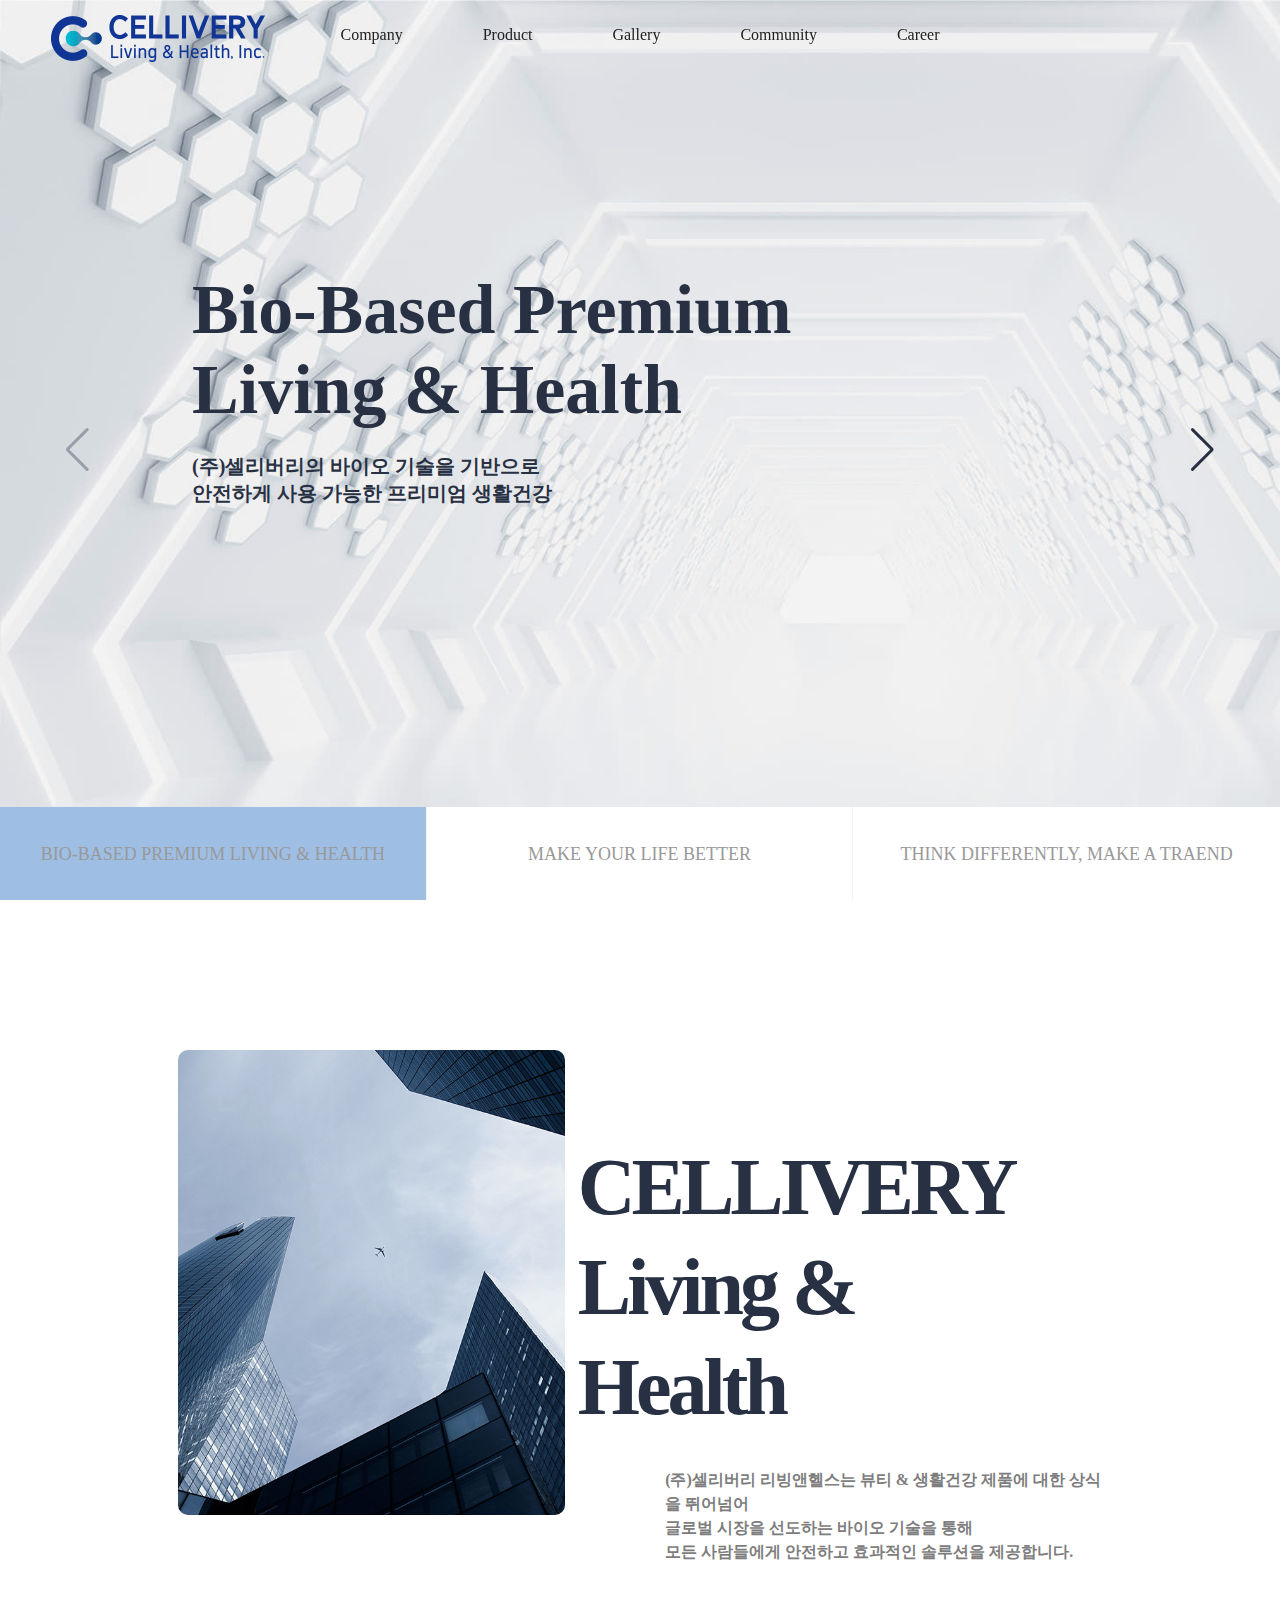
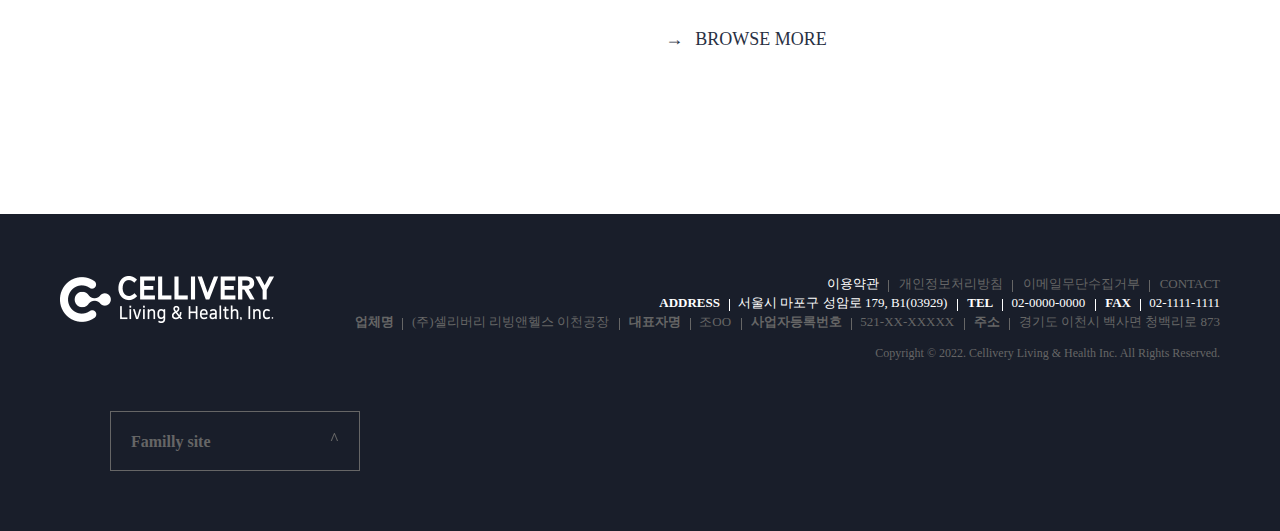
==== commit a4b2458f: "푸터 및 메인배너 수정" ====
--- a/index.html
+++ b/index.html
@@ -16,7 +16,9 @@
         <header id="header">
           <!-- 로고 -->
           <h1 id="top-logo">
-            <a href="../">CELLIVERY</a>
+            <a href="./">
+              <img src="./img/h-logo.png" alt="cellivery">
+            </a>
           </h1>
           <!-- 메인메뉴 -->
           <nav id="top-nav">
@@ -107,7 +109,9 @@
             <div class="row">
               <div class="column footer-logo">
                 <!-- footer logo -->
-                <h3>CELLIVERY</h3>
+                <h3>
+                  <img src="./img/f-logo.png" alt="cellivery">
+                </h3>
               </div>
               <div class="column center">
                 <div class="con-wrap">
@@ -164,21 +168,16 @@
             </div>
           </div>
         </div>
-        <!-- 푸터 하단 영역 -->
-        <!-- <div class="container">
-          <div class="copyright">
-            &copy;copyright <strong>MyPage</strong> .All Rights Reserved
-          </div>
-          <div class="credits">
-            Designed By <a href="mailto:aaa@naver.com">Myself</a>
-          </div>
-        </div> -->
       </footer>
     </div>
     <script>
     var swiper = new Swiper(".mySwiper", {
       spaceBetween: 30,
       centeredSlides: true,
+      autoplay: {
+        delay: 4000,
+        disableOnIntraction: false,
+      },
       navigation: {
         nextEl: ".swiper-button-next",
         prevEl: ".swiper-button-prev",
@@ -186,6 +185,12 @@
       pagination: {
           el: ".swiper-pagination",
       },
+      on: {
+        slideChange: function() {
+          $('.swiper-wrapper + ul > li').removeClass('on');
+          $('.swiper-wrapper + ul > li').eq(this.realIndex).addClass('on');
+        }
+      }
     });
     </script>
   </body>
--- a/css/style.min.css
+++ b/css/style.min.css
@@ -1 +1 @@
-﻿html,body{height:100%}body{background:#fff;color:#283043}html,body,p,dl,dt,dd,ul,li,h1,h2,h3,h4,h5,h6{margin:0;padding:0}li{list-style:none}a{text-decoration:none;color:#202020;transition:.5s}a:hover{color:#9fbee4}.gbtn{display:inline-block;box-sizing:border-box;padding:0 20px;height:50px;line-height:50px;text-align:center;background:#9fbee4;color:white;border:1px solid #9fbee4}.gbtn:hover{color:#9fbee4;background:white}.box{display:flex;padding:0 10%}.box .items{position:relative;box-sizing:border-box;padding:50px;flex:50%;flex-grow:0;flex-shrink:0;font-size:18px}.box .items .title{position:absolute;width:100%;top:20%;left:20%;font-size:80px;line-height:100px;letter-spacing:-4px}.box .items p{color:#7d7d7d;font-size:16px;font-weight:600;line-height:24px}.box .items img{width:100%}.box .items.column{flex:100%;text-align:center}.box .items.column .title{position:relative;top:0;left:0;font-size:50px;line-height:50px}.box .items.column p{margin:20px 0}.box .items.column p span{display:inline-block;padding-top:10px;box-sizing:border-box;line-height:21px}.box .items.column p strong{color:#283043;font-weight:900}.box.items_2 .items{flex:50%}.box#main .items img{border-radius:10px}.box#main .items .title{position:relative;top:0;left:0;margin:20% 0 0 -20%}.box#main .items p{margin-top:7%}.box#main .items .gbtn{position:relative;background:none;color:#283043;border:none;padding:0 30px}.box#main .items .gbtn:before{position:absolute;top:0;left:0;content:'→';display:inline-block;color:#283043}.box#main .items .gbtn:hover{transform:translateX(10px)}.box#history{padding:0 12%}.box#history .items{position:relative;width:800px}.box#history .items:first-child{flex:45%}.box#history .items:last-child{flex:55%}.box#history .items:before{position:absolute;top:0;right:86px;content:'';display:block;width:2px;height:100%;background:#e5e5e5}.box#history .items:last-child:before{display:none}.box#history .items .title{top:30px;left:50px;text-align:left}.box#history .items ul{position:relative;display:block;flex-flow:column;height:250px}.box#history .items ul li{display:block;flex:100%;width:100%;height:60px;margin-bottom:1%;border-bottom:none;border-radius:10px;background:rgba(255,255,255,0.5);box-shadow:0 0 40px 2px rgba(0,0,0,0.05);box-sizing:border-box}.box#history .items ul li .txt-box{width:100%;height:100%;line-height:60px;margin-left:30px}.box#history .items ul li .txt-box span{color:#c7c7c7;display:inline-block;line-height:100%}.box#history .items ul li .txt-box span:last-child{color:#283043;margin-left:20px;font-weight:500}.box#history .items ul li.active{background:#191e2a}.box#history .items ul li.active span{color:#fff}.box#history .items ul li.active span:last-child{color:#9fbee4;font-weight:700}.box#product{min-width:1320px;justify-content:space-around;padding:0}.box#product .items.txt-box{display:flex;justify-content:center;flex-flow:column;text-align:center}.box#product .items.txt-box span{display:block;width:100%;font-size:32px}.box#product .items.txt-box h3.title{position:relative;top:0;left:0;font-size:60px;letter-spacing:-6px;padding-bottom:8%;box-sizing:border-box}.box#product .items.txt-box h3.title:before{position:absolute;bottom:10%;left:49%;content:'';display:inline-block;width:30px;height:1px;background:#283043;transform:rotate(90deg)}.box#product .items.txt-box p{font-size:18px;font-weight:500;line-height:24px;padding-top:8%;box-sizing:border-box}table{width:100%;table-layout:fixed;border-collapse:collapse;border:0}table+.gbtn{margin-top:20px}table+.gbtn.right{float:right}table th{height:50px;padding:20px 15px;text-align:center;font-weight:700;font-size:16px;color:#202020;text-transform:uppercase;border-top:2px solid #202020;border-bottom:1px solid #e5e5e5}table th:nth-child(1){width:10%}table th:nth-child(2){width:50%}table th:nth-child(3){width:20%}table th:nth-child(4){width:20%}table td{height:50px;padding:15px;text-align:center;vertical-align:middle;font-weight:500;font-size:16px;color:#283043;border-bottom:1px solid #e5e5e5}table td:nth-child(1){width:10%}table td:nth-child(2){width:50%}table td:nth-child(3){width:20%}table td:nth-child(4){width:20%}.tbl-header{background:#fff;margin:0 10%}.tbl-content{margin-top:0;margin:0 10%}.accordion{margin:0 10%}.accordion dl{margin:50px auto}.accordion dl dt{font-size:18px;text-indent:3em;color:white;line-height:35px;height:35px;background:#9fbee4}.accordion dl dd{height:300px}.accordion dl dd p{text-indent:1em;padding:20px}.map-info-window{width:150px;text-align:center;padding:6px 0}.swiper-button-next,.swiper-button-prev{color:#283043}.swiper-button-next{right:5%}.swiper-button-prev{left:5%}.swiper-pagination-bullet{background:#fff}.swiper-pagination-bullet-active{background:#9fbee4}#wrap{width:100%}#wrap .header-box{position:fixed;width:100%;margin:0 auto;z-index:100;transition:.5s}#wrap .header-box.on{background:#fff;transition:.5s}#wrap .header-box #header{position:relative;width:100%;margin:0 auto;padding:0 4%;box-sizing:border-box;height:70px}#wrap .header-box #header #top-logo{float:left;position:relative;z-index:1}#wrap .header-box #header #top-logo a{height:70px;line-height:70px}#wrap .header-box #header #top-nav{position:relative;height:70px;margin:0 20%;display:flex;justify-content:space-around;align-items:center}#wrap .header-box #header #top-nav ul{float:left}#wrap .header-box #header #top-nav ul>li{position:relative;float:left;margin-left:80px}#wrap .header-box #header #top-nav ul>li:first-child{margin-left:0}#wrap .header-box #header #top-nav ul>li:nth-child(2) .sub-menu{left:-130%}#wrap .header-box #header #top-nav ul>li:nth-child(4) .sub-menu{left:-75%}#wrap .header-box #header #top-nav ul>li>a{display:inline-block;width:100%;height:100%;line-height:70px}#wrap .header-box #header #top-nav ul>li>a:after{position:absolute;bottom:2px;left:50%;content:'';display:block;width:0;height:2px;background:#283043;transition:.5s}#wrap .header-box #header #top-nav ul>li:hover>a:after{width:100%;left:0%}#wrap .header-box #header #top-nav ul>li:hover .sub-menu{visibility:visible;top:100%;opacity:1}#wrap .header-box #header #top-nav ul>li .sub-menu{position:absolute;border:1px solid rgba(255,255,255,0.5);visibility:hidden;top:calc(100% - 3px);left:-100%;opacity:0;transition:.3s;z-index:500}#wrap .header-box #header #top-nav ul>li .sub-menu li{width:100%;margin:0;background:white;box-sizing:border-box;padding:0 10px;min-width:200px;transition:.3s}#wrap .header-box #header #top-nav ul>li .sub-menu li:hover{background:#9fbee4}#wrap .header-box #header #top-nav ul>li .sub-menu li:hover a{color:white}#wrap .header-box #header #top-nav ul>li .sub-menu li:hover a:after{display:none}#wrap .header-box #header #top-nav ul>li .sub-menu li a{height:50px;line-height:50px;text-align:center}#wrap main{min-height:calc(100vh - (70px + 80px + 51px))}#wrap main ul{position:absolute;bottom:0;left:0;display:flex;width:100%;max-width:1720px;height:95px;z-index:200}#wrap main ul li{position:relative;width:33.333%;background:#fff;border-bottom:2px solid #f3f3f3}#wrap main ul li:before{position:absolute;top:0;left:0;content:'';width:0;height:100%;background:#9fbee4;transition:4s}#wrap main ul li.on:before{width:100%;color:#262f40;border-right:none}#wrap main ul li:last-child a{border-right:none}#wrap main ul li a{position:relative;display:inline-block;width:100%;height:100%;line-height:95px;border-right:1px solid #f3f3f3;background:none;text-align:center;color:#999;font-size:18px;box-sizing:border-box;transition:.5s;z-index:100}#wrap main ul li a:hover{padding-left:20px}#wrap #footer{margin-top:50px;color:#fff;background:#191e2a}#wrap #footer .footer-top{padding:60px 50px 30px}#wrap #footer>.container{padding:30px 0;text-align:center}#wrap #footer .container .row{display:flex;justify-content:center;flex-wrap:wrap}#wrap #footer .container .row .column{flex:15%;padding:0 10px;margin-bottom:30px;box-sizing:border-box}#wrap #footer .container .row .column.footer-logo{flex:100px}#wrap #footer .container .row .column.footer-logo h3{font-size:32px;padding:2px 0 2px 0px;line-height:1;font-weight:700;letter-spacing:3px}#wrap #footer .container .row .column.center{flex:70%;overflow:hidden}#wrap #footer .container .row .column.center .con-wrap{text-align:right;color:#666}#wrap #footer .container .row .column.center .con-wrap p{margin-top:15px;font-size:12px}#wrap #footer .container .row .column.center .con-wrap ul{display:flex;justify-content:flex-end}#wrap #footer .container .row .column.center .con-wrap ul:nth-child(2) li:before{background:#fff}#wrap #footer .container .row .column.center .con-wrap ul:nth-child(2) li a span+span:before{background:#fff}#wrap #footer .container .row .column.center .con-wrap ul li{position:relative}#wrap #footer .container .row .column.center .con-wrap ul li+li{margin-left:20px}#wrap #footer .container .row .column.center .con-wrap ul li:before{position:absolute;top:6px;left:-10.5px;content:'';width:1px;height:12px;background:#666}#wrap #footer .container .row .column.center .con-wrap ul li:first-child:before{display:none}#wrap #footer .container .row .column.center .con-wrap ul li a{color:#666;font-size:13px}#wrap #footer .container .row .column.center .con-wrap ul li a.white{color:#fff}#wrap #footer .container .row .column.center .con-wrap ul li a span{font-weight:900}#wrap #footer .container .row .column.center .con-wrap ul li a span+span{position:relative;font-weight:400;margin-left:15px}#wrap #footer .container .row .column.center .con-wrap ul li a span+span:before{position:absolute;top:4px;left:-9.5px;content:'';width:1px;height:12px;background:#666}#wrap #footer .container .row .column .family-box{position:relative;display:block;width:180px;height:50px;margin-left:20px;padding:0 10px;box-sizing:border-box;border:1px solid #fff;text-align:left}#wrap #footer .container .row .column .family-box:after{position:absolute;top:18px;right:10px;content:'^';color:#fff}#wrap #footer .container .row .column .family-box p{line-height:50px}#wrap #footer .container .credits a{color:rgba(255,255,255,0.5)}.mainbanner{position:relative;height:100vh;background-repeat:no-repeat;background-size:cover}.mainbanner:nth-child(1){background-image:url("../img/main/banner01.jpg")}.mainbanner:nth-child(2){background-image:url("../img/main/banner02.jpg")}.mainbanner:nth-child(3){background-image:url("../img/main/banner03.jpg")}.mainbanner .txt-box{position:absolute;top:30%;left:15%;width:60%}.mainbanner .txt-box h2{font-size:70px}.mainbanner .txt-box p{margin-top:3%;font-size:20px;font-weight:700;color:#283043}.inner:nth-child(1){margin-top:100px}.inner:last-child{margin-bottom:100px}.inner .box.items_2 .items p+a{margin-top:50px}body.subpage main .container{display:flex;justify-content:center;align-items:center;flex-flow:column}body.subpage main .container #lnb{position:relative;width:100%;height:550px;box-sizing:border-box;padding-right:50px}body.subpage main .container #lnb.company{background:url("../img/lnb/about.jpg") no-repeat center;background-size:cover}body.subpage main .container #lnb.community{background:url("../img/lnb/community.jpg") no-repeat center;background-size:cover}body.subpage main .container #lnb.product{background:url("../img/lnb/product.jpg") no-repeat center;background-size:cover}body.subpage main .container #lnb.gallery{background:url("../img/lnb/gallery.png") no-repeat center;background-size:cover}body.subpage main .container #lnb.location{background:url("../img/lnb/location.jpg") no-repeat center;background-size:cover}body.subpage main .container #lnb span{position:absolute;top:40%;left:10%;display:inline-block;font-size:50px;line-height:50px}body.subpage main .container #lnb ul{position:absolute;bottom:0;left:0;display:flex;width:100%;max-width:1720px;height:95px}body.subpage main .container #lnb ul li{width:33.333%;background:#fff;border-bottom:2px solid #f3f3f3}body.subpage main .container #lnb ul li:last-child a{border-right:none}body.subpage main .container #lnb ul li a{display:inline-block;width:100%;height:100%;line-height:95px;border-right:1px solid #f3f3f3;text-align:center;color:#999;font-size:18px;box-sizing:border-box;transition:.5s}body.subpage main .container #lnb ul li a:hover{padding-left:20px}body.subpage main .container #lnb ul li a.on{color:#262f40;background:#9fbee4;border-right:none}body.subpage main .container .sub-title .inner.community h2 span{position:absolute;top:40%;left:10%;display:inline-block;font-size:50px;line-height:50px}body.subpage main .container .inner.community h2 span{margin-left:10%}body.subpage main .container .inner.community .tbl-header{margin-top:50px}body.subpage main .container .inner+.inner{margin-top:50px;padding-top:50px;border-top:1px solid rgba(255,255,255,0.5)}body.subpage main .container .inner .box{flex-wrap:wrap}
+﻿html,body{height:100%}body{background:#fff;color:#283043}html,body,p,dl,dt,dd,ul,li,h1,h2,h3,h4,h5,h6{margin:0;padding:0}li{list-style:none}a{text-decoration:none;color:#202020;transition:.5s}a:hover{color:#9fbee4}.gbtn{display:inline-block;box-sizing:border-box;padding:0 20px;height:50px;line-height:50px;text-align:center;background:#9fbee4;color:white;border:1px solid #9fbee4}.gbtn:hover{color:#9fbee4;background:white}.box{display:flex;padding:0 10%}.box .items{position:relative;box-sizing:border-box;padding:50px;flex:50%;flex-grow:0;flex-shrink:0;font-size:18px}.box .items .title{position:absolute;width:100%;top:20%;left:20%;font-size:80px;line-height:100px;letter-spacing:-4px}.box .items p{color:#7d7d7d;font-size:16px;font-weight:600;line-height:24px}.box .items img{width:100%}.box .items.column{flex:100%;text-align:center}.box .items.column .title{position:relative;top:0;left:0;font-size:50px;line-height:50px}.box .items.column p{margin:20px 0}.box .items.column p span{display:inline-block;padding-top:10px;box-sizing:border-box;line-height:21px}.box .items.column p strong{color:#283043;font-weight:900}.box.items_2 .items{flex:50%}.box#main .items img{border-radius:10px}.box#main .items .title{position:relative;top:0;left:0;margin:20% 0 0 -20%}.box#main .items p{margin-top:7%}.box#main .items .gbtn{position:relative;background:none;color:#283043;border:none;padding:0 30px}.box#main .items .gbtn:before{position:absolute;top:0;left:0;content:'→';display:inline-block;color:#283043}.box#main .items .gbtn:hover{transform:translateX(10px)}.box#history{padding:0 12%}.box#history .items{position:relative;width:800px}.box#history .items:first-child{flex:45%}.box#history .items:last-child{flex:55%}.box#history .items:before{position:absolute;top:0;right:86px;content:'';display:block;width:2px;height:100%;background:#e5e5e5}.box#history .items:last-child:before{display:none}.box#history .items .title{top:30px;left:50px;text-align:left}.box#history .items ul{position:relative;display:block;flex-flow:column;height:250px}.box#history .items ul li{display:block;flex:100%;width:100%;height:60px;margin-bottom:1%;border-bottom:none;border-radius:10px;background:rgba(255,255,255,0.5);box-shadow:0 0 40px 2px rgba(0,0,0,0.05);box-sizing:border-box}.box#history .items ul li .txt-box{width:100%;height:100%;line-height:60px;margin-left:30px}.box#history .items ul li .txt-box span{color:#c7c7c7;display:inline-block;line-height:100%}.box#history .items ul li .txt-box span:last-child{color:#283043;margin-left:20px;font-weight:500}.box#history .items ul li.active{background:#191e2a}.box#history .items ul li.active span{color:#fff}.box#history .items ul li.active span:last-child{color:#9fbee4;font-weight:700}.box#product{min-width:1320px;justify-content:space-around;padding:0}.box#product .items.txt-box{display:flex;justify-content:center;flex-flow:column;text-align:center}.box#product .items.txt-box span{display:block;width:100%;font-size:32px}.box#product .items.txt-box h3.title{position:relative;top:0;left:0;font-size:60px;letter-spacing:-6px;padding-bottom:8%;box-sizing:border-box}.box#product .items.txt-box h3.title:before{position:absolute;bottom:10%;left:49%;content:'';display:inline-block;width:30px;height:1px;background:#283043;transform:rotate(90deg)}.box#product .items.txt-box p{font-size:18px;font-weight:500;line-height:24px;padding-top:8%;box-sizing:border-box}table{width:100%;table-layout:fixed;border-collapse:collapse;border:0}table+.gbtn{margin-top:20px}table+.gbtn.right{float:right}table th{height:50px;padding:20px 15px;text-align:center;font-weight:700;font-size:16px;color:#202020;text-transform:uppercase;border-top:2px solid #202020;border-bottom:1px solid #e5e5e5}table th:nth-child(1){width:10%}table th:nth-child(2){width:50%}table th:nth-child(3){width:20%}table th:nth-child(4){width:20%}table td{height:50px;padding:15px;text-align:center;vertical-align:middle;font-weight:500;font-size:16px;color:#283043;border-bottom:1px solid #e5e5e5}table td:nth-child(1){width:10%}table td:nth-child(2){width:50%}table td:nth-child(3){width:20%}table td:nth-child(4){width:20%}.tbl-header{background:#fff;margin:0 10%}.tbl-content{margin-top:0;margin:0 10%}.accordion{margin:0 10%}.accordion dl{margin:50px auto}.accordion dl dt{font-size:18px;text-indent:3em;color:white;line-height:35px;height:35px;background:#9fbee4}.accordion dl dd{height:300px}.accordion dl dd p{text-indent:1em;padding:20px}.map-info-window{width:150px;text-align:center;padding:6px 0}.swiper-button-next,.swiper-button-prev{color:#283043}.swiper-button-next{right:5%}.swiper-button-prev{left:5%}.swiper-pagination-bullet{background:#fff}.swiper-pagination-bullet-active{background:#9fbee4}#wrap{width:100%}#wrap .header-box{position:fixed;width:100%;margin:0 auto;z-index:100;transition:.5s}#wrap .header-box.on{background:#fff;transition:.5s}#wrap .header-box #header{position:relative;width:100%;margin:0 auto;padding:0 4%;box-sizing:border-box;height:70px}#wrap .header-box #header #top-logo{float:left;position:relative;z-index:1}#wrap .header-box #header #top-logo a{height:70px;line-height:70px}#wrap .header-box #header #top-logo a img{vertical-align:middle}#wrap .header-box #header #top-nav{position:relative;height:70px;margin:0 20%;display:flex;justify-content:space-around;align-items:center}#wrap .header-box #header #top-nav ul{float:left}#wrap .header-box #header #top-nav ul>li{position:relative;float:left;margin-left:80px}#wrap .header-box #header #top-nav ul>li:first-child{margin-left:0}#wrap .header-box #header #top-nav ul>li:nth-child(2) .sub-menu{left:-130%}#wrap .header-box #header #top-nav ul>li:nth-child(4) .sub-menu{left:-75%}#wrap .header-box #header #top-nav ul>li>a{display:inline-block;width:100%;height:100%;line-height:70px}#wrap .header-box #header #top-nav ul>li>a:after{position:absolute;bottom:2px;left:50%;content:'';display:block;width:0;height:2px;background:#283043;transition:.5s}#wrap .header-box #header #top-nav ul>li:hover>a:after{width:100%;left:0%}#wrap .header-box #header #top-nav ul>li:hover .sub-menu{visibility:visible;top:100%;opacity:1}#wrap .header-box #header #top-nav ul>li .sub-menu{position:absolute;border:1px solid rgba(255,255,255,0.5);visibility:hidden;top:calc(100% - 3px);left:-100%;opacity:0;transition:.3s;z-index:500}#wrap .header-box #header #top-nav ul>li .sub-menu li{width:100%;margin:0;background:white;box-sizing:border-box;padding:0 10px;min-width:200px;transition:.3s}#wrap .header-box #header #top-nav ul>li .sub-menu li:hover{background:#9fbee4}#wrap .header-box #header #top-nav ul>li .sub-menu li:hover a{color:white}#wrap .header-box #header #top-nav ul>li .sub-menu li:hover a:after{display:none}#wrap .header-box #header #top-nav ul>li .sub-menu li a{height:50px;line-height:50px;text-align:center}#wrap main{min-height:calc(100vh - (70px + 80px + 51px))}#wrap main ul{position:absolute;bottom:-2px;left:0;display:flex;width:100%;max-width:1720px;height:95px;z-index:200}#wrap main ul li{position:relative;width:33.333%;background:#fff;border-bottom:2px solid #f3f3f3}#wrap main ul li:before{position:absolute;top:0;left:0;content:'';width:0;height:100%;background:#9fbee4;transition:0s}#wrap main ul li.on:before{width:100%;color:#262f40;border-right:none;transition:4s}#wrap main ul li:last-child a{border-right:none}#wrap main ul li a{position:relative;display:inline-block;width:100%;height:100%;line-height:95px;border-right:1px solid #f3f3f3;background:none;text-align:center;color:#999;font-size:18px;box-sizing:border-box;transition:.5s;z-index:100}#wrap main ul li a:hover{padding-left:20px}#wrap #footer{margin-top:50px;color:#fff;background:#191e2a}#wrap #footer .footer-top{padding:60px 50px 30px}#wrap #footer>.container{padding:30px 0;text-align:center}#wrap #footer .container .row{display:flex;justify-content:center;flex-wrap:wrap}#wrap #footer .container .row .column{flex:20%;padding:0 10px;margin-bottom:30px;box-sizing:border-box}#wrap #footer .container .row .column.footer-logo{flex:100px}#wrap #footer .container .row .column.footer-logo h3{font-size:32px;padding:2px 0 2px 0px;line-height:1;font-weight:700;letter-spacing:3px}#wrap #footer .container .row .column.footer-logo h3 img{box-sizing:border-box}#wrap #footer .container .row .column.center{flex:60%;overflow:hidden}#wrap #footer .container .row .column.center .con-wrap{text-align:right;color:#666}#wrap #footer .container .row .column.center .con-wrap p{margin-top:15px;font-size:12px}#wrap #footer .container .row .column.center .con-wrap ul{display:flex;justify-content:flex-end}#wrap #footer .container .row .column.center .con-wrap ul:nth-child(2) li:before{background:#fff}#wrap #footer .container .row .column.center .con-wrap ul:nth-child(2) li a span+span:before{background:#fff}#wrap #footer .container .row .column.center .con-wrap ul li{position:relative}#wrap #footer .container .row .column.center .con-wrap ul li+li{margin-left:20px}#wrap #footer .container .row .column.center .con-wrap ul li:before{position:absolute;top:6px;left:-10.5px;content:'';width:1px;height:12px;background:#666}#wrap #footer .container .row .column.center .con-wrap ul li:first-child:before{display:none}#wrap #footer .container .row .column.center .con-wrap ul li a{color:#666;font-size:13px}#wrap #footer .container .row .column.center .con-wrap ul li a.white{color:#fff}#wrap #footer .container .row .column.center .con-wrap ul li a span{font-weight:900}#wrap #footer .container .row .column.center .con-wrap ul li a span+span{position:relative;font-weight:400;margin-left:15px}#wrap #footer .container .row .column.center .con-wrap ul li a span+span:before{position:absolute;top:4px;left:-9.5px;content:'';width:1px;height:12px;background:#666}#wrap #footer .container .row .column .family-box{position:relative;display:block;width:250px;height:60px;margin-left:50px;margin-top:20px;padding:0 20px;box-sizing:border-box;border:1px solid #666;font-weight:700;color:#666;text-align:left}#wrap #footer .container .row .column .family-box:after{position:absolute;top:18px;right:20px;content:'^';color:#666;transform:rotateX(0)}#wrap #footer .container .row .column .family-box.open:after{transform:rotateX(180deg)}#wrap #footer .container .row .column .family-box p{line-height:60px;cursor:pointer}#wrap #footer .container .row .column .family-box ul{position:absolute;bottom:59px;left:-1px;display:none;width:250px;height:60px;padding:0 20px;box-sizing:border-box;border:1px solid #666;border-bottom:0}#wrap #footer .container .row .column .family-box ul li a{width:100%;height:100%;line-height:60px;color:white}#wrap #footer .container .credits a{color:rgba(255,255,255,0.5)}.mainbanner{position:relative;height:100vh;background-repeat:no-repeat;background-size:cover}.mainbanner:nth-child(1){background-image:url("../img/main/banner01.jpg")}.mainbanner:nth-child(2){background-image:url("../img/main/banner02.jpg")}.mainbanner:nth-child(3){background-image:url("../img/main/banner03.jpg")}.mainbanner .txt-box{position:absolute;top:30%;left:15%;width:60%}.mainbanner .txt-box h2{font-size:70px}.mainbanner .txt-box p{margin-top:3%;font-size:20px;font-weight:700;color:#283043}.inner:nth-child(1){margin-top:100px}.inner:last-child{margin-bottom:100px}.inner .box.items_2 .items p+a{margin-top:50px}body.subpage main .container{display:flex;justify-content:center;align-items:center;flex-flow:column}body.subpage main .container #lnb{position:relative;width:100%;height:550px;box-sizing:border-box;padding-right:50px}body.subpage main .container #lnb.company{background:url("../img/lnb/about.jpg") no-repeat center;background-size:cover}body.subpage main .container #lnb.community{background:url("../img/lnb/community.jpg") no-repeat center;background-size:cover}body.subpage main .container #lnb.product{background:url("../img/lnb/product.jpg") no-repeat center;background-size:cover}body.subpage main .container #lnb.gallery{background:url("../img/lnb/gallery.png") no-repeat center;background-size:cover}body.subpage main .container #lnb.location{background:url("../img/lnb/location.jpg") no-repeat center;background-size:cover}body.subpage main .container #lnb span{position:absolute;top:40%;left:10%;display:inline-block;font-size:50px;line-height:50px}body.subpage main .container #lnb ul{position:absolute;bottom:0;left:0;display:flex;width:100%;max-width:1720px;height:95px}body.subpage main .container #lnb ul li{width:33.333%;background:#fff;border-bottom:2px solid #f3f3f3}body.subpage main .container #lnb ul li:last-child a{border-right:none}body.subpage main .container #lnb ul li a{display:inline-block;width:100%;height:100%;line-height:95px;border-right:1px solid #f3f3f3;text-align:center;color:#999;font-size:18px;box-sizing:border-box;transition:.5s}body.subpage main .container #lnb ul li a:hover{padding-left:20px}body.subpage main .container #lnb ul li a.on{color:#262f40;background:#9fbee4;border-right:none}body.subpage main .container .sub-title .inner.community h2 span{position:absolute;top:40%;left:10%;display:inline-block;font-size:50px;line-height:50px}body.subpage main .container .inner.community h2 span{margin-left:10%}body.subpage main .container .inner.community .tbl-header{margin-top:50px}body.subpage main .container .inner+.inner{margin-top:50px;padding-top:50px;border-top:1px solid rgba(255,255,255,0.5)}body.subpage main .container .inner .box{flex-wrap:wrap}
